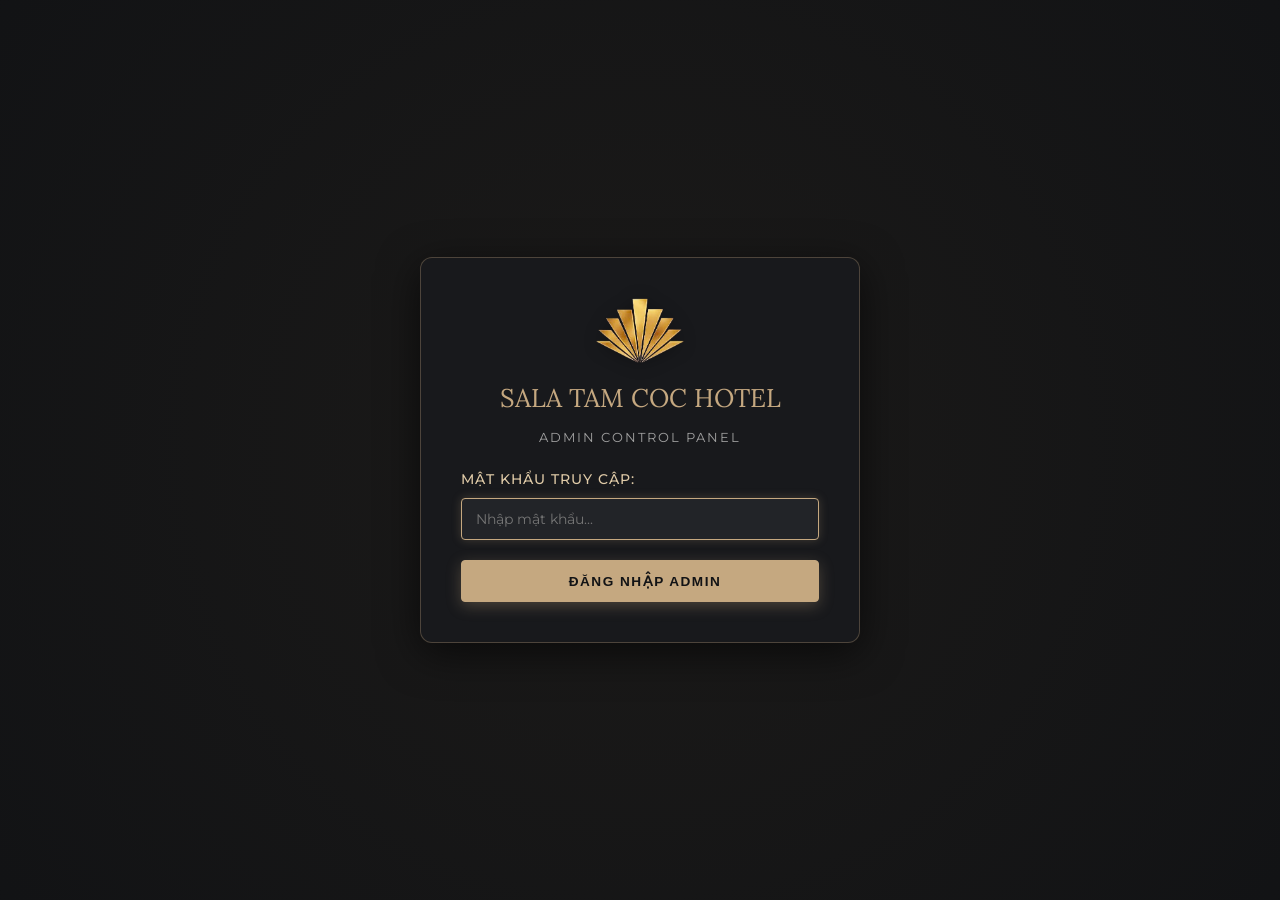
==== admin.html @ 6b7635bf "Install Vercel Web Analytics # Vercel Web Analytics Implementation Report  ## Summary Successfully i" ====
<!DOCTYPE html>
<html lang="en">
<head>
  <meta charset="UTF-8">
  <meta name="viewport" content="width=device-width, initial-scale=1.0">
  <title>Admin Dashboard – Sala Tam Coc Hotel & Spa</title>
  <link rel="preconnect" href="https://fonts.googleapis.com">
  <link rel="preconnect" href="https://fonts.gstatic.com" crossorigin>
  <link href="https://fonts.googleapis.com/css2?family=Outfit:wght@300;400;500;600;700&family=Playfair+Display:ital,wght@0,500;0,600;0,700;1,400&display=swap" rel="stylesheet">
  <!-- Favicon / Site Icons -->
  <link rel="icon" type="image/png" sizes="48x48" href="favicon-48x48.png">
  <link rel="icon" type="image/png" sizes="32x32" href="favicon-32x32.png">
  <link rel="icon" type="image/png" sizes="16x16" href="favicon-16x16.png">
  <link rel="shortcut icon" href="favicon.ico">
  <link rel="apple-touch-icon" sizes="180x180" href="apple-touch-icon.png">
  <link rel="icon" href="favicon.svg" type="image/svg+xml">
  
  <meta http-equiv="Cache-Control" content="no-cache, no-store, must-revalidate">
  <meta http-equiv="Pragma" content="no-cache">
  <meta http-equiv="Expires" content="0">
  
  <!-- Critical Mobile Navigation Protection -->
  <style>
    html, body {
      overflow-x: hidden !important;
      max-width: 100vw !important;
      width: 100% !important;
    }
    @media (max-width: 992px) {
      .nav-menu {
        display: none !important;
        visibility: hidden !important;
        opacity: 0 !important;
        pointer-events: none !important;
        position: fixed !important;
        top: 0 !important;
        right: 0 !important;
      }
      .nav-menu.open {
        display: flex !important;
        visibility: visible !important;
        opacity: 1 !important;
        pointer-events: auto !important;
      }
    }
  </style>

  <link rel="stylesheet" href="assets/css/style.css">
  <style>
    body {
      background-color: #0d0e10;
      color: #e0e0e0;
      font-family: var(--font-sans);
      min-height: 100vh;
    }
    /* LOGIN GATE */
    .login-gate-wrap {
      min-height: 100vh;
      display: flex;
      align-items: center;
      justify-content: center;
      padding: 20px;
      background: radial-gradient(circle at center, rgba(197,168,128,0.08) 0%, rgba(18,19,21,0.98) 100%);
    }
    .login-card {
      background: #18191c;
      border: 1px solid rgba(197, 168, 128, 0.3);
      border-radius: 12px;
      padding: 40px;
      width: 100%;
      max-width: 440px;
      box-shadow: 0 10px 40px rgba(0,0,0,0.6);
      text-align: center;
    }
    .login-logo {
      margin-bottom: 20px;
    }
    .login-title {
      font-family: var(--font-serif);
      font-size: 1.6rem;
      color: var(--primary-gold);
      margin-bottom: 8px;
    }
    .form-group {
      margin-bottom: 20px;
      text-align: left;
    }
    .form-group label {
      display: block;
      font-size: 0.85rem;
      color: var(--primary-gold-light);
      margin-bottom: 8px;
      font-weight: 500;
    }
    .form-control {
      width: 100%;
      padding: 12px 16px;
      background: #222428;
      border: 1px solid rgba(255,255,255,0.12);
      border-radius: 6px;
      color: #ffffff;
      font-size: 0.95rem;
      outline: none;
      transition: all 0.3s ease;
    }
    .form-control:focus {
      border-color: var(--primary-gold);
      box-shadow: 0 0 10px rgba(197,168,128,0.25);
    }
    .login-error {
      color: #ef5350;
      font-size: 0.85rem;
      margin-top: 10px;
      display: none;
    }
    /* ADMIN DASHBOARD UI */
    .admin-dashboard-wrap {
      display: none;
      padding-bottom: 60px;
    }
    .admin-header {
      background: #18191c;
      border-bottom: 1px solid rgba(197,168,128,0.25);
      padding: 16px 0;
      position: sticky;
      top: 0;
      z-index: 1000;
      box-shadow: 0 4px 20px rgba(0,0,0,0.4);
    }
    .admin-header .container {
      display: flex;
      justify-content: space-between;
      align-items: center;
      flex-wrap: wrap;
      gap: 15px;
    }
    .admin-actions {
      display: flex;
      gap: 10px;
      align-items: center;
      flex-wrap: wrap;
    }
    .admin-tabs-nav {
      display: flex;
      flex-wrap: wrap;
      gap: 12px;
      margin: 30px 0 25px 0;
      border-bottom: 1px solid rgba(197, 168, 128, 0.25);
      padding-bottom: 15px;
    }
    .admin-tab-btn {
      padding: 12px 24px;
      background: #18191c;
      border: 1px solid rgba(197, 168, 128, 0.25);
      border-radius: 8px;
      color: #d5d5d5;
      cursor: pointer;
      font-weight: 600;
      font-size: 0.95rem;
      white-space: nowrap;
      transition: all 0.25s ease;
      display: inline-flex;
      align-items: center;
      gap: 8px;
      box-shadow: 0 4px 12px rgba(0,0,0,0.3);
    }
    .admin-tab-btn i {
      color: var(--primary-gold);
    }
    .admin-tab-btn.active, .admin-tab-btn:hover {
      background: linear-gradient(135deg, #c5a880 0%, #a88b60 100%);
      color: #111111;
      border-color: var(--primary-gold);
      box-shadow: 0 6px 20px rgba(197,168,128,0.35);
      transform: translateY(-2px);
    }
    .admin-tab-btn.active i, .admin-tab-btn:hover i {
      color: #111111;
    }
    .admin-tab-content {
      display: none;
    }
    .admin-tab-content.active {
      display: block;
    }
    .admin-card {
      background: #18191c;
      border: 1px solid rgba(197, 168, 128, 0.2);
      border-radius: 8px;
      padding: 24px;
      margin-bottom: 24px;
    }
    .admin-card-title {
      font-family: var(--font-serif);
      font-size: 1.25rem;
      color: var(--primary-gold);
      margin-bottom: 16px;
      padding-bottom: 10px;
      border-bottom: 1px solid rgba(197, 168, 128, 0.15);
      display: flex;
      align-items: center;
      justify-content: space-between;
    }
    .admin-grid-2 {
      display: grid;
      grid-template-columns: repeat(auto-fit, minmax(280px, 1fr));
      gap: 16px;
    }
    textarea.form-control {
      min-height: 80px;
      resize: vertical;
    }
    .shortcut-tip {
      background: rgba(197,168,128,0.1);
      border-left: 3px solid var(--primary-gold);
      padding: 12px 18px;
      border-radius: 4px;
      font-size: 0.88rem;
      margin-bottom: 25px;
    }
  </style>
  
  <!-- Vercel Web Analytics -->
  <script defer src="https://cdn.vercel-insights.com/v1/script.js"></script>
</head>
<body>

  <!-- ================= LOGIN GATE ================= -->
  <div class="login-gate-wrap" id="loginGate">
    <div class="login-card">
      <div class="login-logo">
        <img src="assets/images/logo.png" alt="Sala Tam Coc Hotel & Spa Logo" style="height: 65px; width: auto; margin: 0 auto 14px auto; display: block; filter: drop-shadow(0 2px 8px rgba(0,0,0,0.3));">
        <div class="login-title">SALA TAM COC HOTEL</div>
        <p style="font-size: 0.8rem; color: #a0a0a0; letter-spacing: 2px;">ADMIN CONTROL PANEL</p>
      </div>

      <form id="loginForm">
        <div class="form-group">
          <label for="adminPassword"><i class="fa-solid fa-lock"></i> Mật khẩu truy cập:</label>
          <input type="password" id="adminPassword" class="form-control" placeholder="Nhập mật khẩu..." required autofocus>
          <div class="login-error" id="loginError"><i class="fa-solid fa-triangle-exclamation"></i> Mật khẩu không chính xác! Vui lòng thử lại.</div>
        </div>
        <button type="submit" class="btn btn-gold" style="width: 100%;"><i class="fa-solid fa-right-to-bracket"></i> Đăng Nhập Admin</button>
      </form>
    </div>
  </div>

  <!-- ================= MAIN ADMIN DASHBOARD ================= -->
  <div class="admin-dashboard-wrap" id="adminDashboard">
    
    <!-- HEADER -->
    <header class="admin-header">
      <div class="container">
        <a href="index.html" class="logo-brand" style="margin-right: 0;">
          <img src="assets/images/logo.png" alt="Sala Tam Coc Hotel & Spa Logo" class="logo-emblem-img" style="height: 38px;">
          <div class="logo-text-wrap">
            <span class="logo-title" style="font-size: 1.4rem;">SALA</span>
            <span class="logo-subtitle" style="font-size: 0.6rem;">ADMIN PANEL</span>
          </div>
        </a>

        <div class="admin-actions">
          <button class="btn btn-gold btn-sm" id="saveAllBtn"><i class="fa-solid fa-floppy-disk"></i> Lưu Bộ Nhớ Local</button>
          <button class="btn btn-gold btn-sm" id="adminSyncGithubBtn" style="background: linear-gradient(135deg, #2e7d32, #1b5e20); color: #fff; border: 1px solid #4caf50; font-weight: 700; box-shadow: 0 4px 14px rgba(46,125,50,0.4);"><i class="fa-solid fa-cloud-arrow-up"></i> Lưu & Đẩy Trực Tiếp Lên GitHub</button>
          <button class="btn btn-outline-gold btn-sm" id="exportJsonBtn"><i class="fa-solid fa-download"></i> Xuất File JSON</button>
          <button class="btn btn-outline-white btn-sm" id="importJsonBtn"><i class="fa-solid fa-file-import"></i> Nhập File JSON</button>
          <input type="file" id="importFileInput" accept=".json" style="display: none;">
          <button class="btn btn-outline-white btn-sm" id="resetDefaultsBtn" style="color: #ff8a80; border-color: #ff8a80;"><i class="fa-solid fa-rotate-left"></i> Reset Mặc Định</button>
          <a href="index.html" class="btn btn-outline-white btn-sm"><i class="fa-solid fa-globe"></i> Xem Trang Web</a>
          <button class="btn btn-outline-white btn-sm" id="logoutBtn" style="color: #ccc;"><i class="fa-solid fa-arrow-right-from-bracket"></i> Đăng Xuất</button>
        </div>
      </div>
    </header>

    <div class="container">
      
      <div class="shortcut-tip" style="margin-top: 25px;">
        <i class="fa-solid fa-circle-info" style="color: var(--primary-gold);"></i> <strong>Mẹo Quản Trị:</strong> Mọi thay đổi bạn bấm <strong>"Lưu Thay Đổi"</strong> sẽ cập nhật ngay lập tức lên website. Bạn cũng có thể xuất file <code>sala-data.json</code> để sao lưu hoặc khôi phục lại bất kỳ lúc nào.
      </div>
      <!-- TABS NAVIGATION -->
      <div class="admin-tabs-nav">
        <button class="admin-tab-btn active" data-tab="tab-rooms"><i class="fa-solid fa-bed"></i> Quản Lý Phòng & Giá</button>
        <button class="admin-tab-btn" data-tab="tab-tours"><i class="fa-solid fa-route"></i> Tour & Bảng Giá Xe</button>
        <button class="admin-tab-btn" data-tab="tab-info"><i class="fa-solid fa-hotel"></i> Thông Tin Khách Sạn & Hotline</button>
        <button class="admin-tab-btn" data-tab="tab-backup"><i class="fa-solid fa-database"></i> Sao Lưu & Phục Hồi</button>
      </div>

      <!-- ================= TAB 1: ROOMS & PRICING ================= -->
      <div class="admin-tab-content active" id="tab-rooms">
        <div style="display: flex; justify-content: space-between; align-items: center; flex-wrap: wrap; gap: 15px; margin-bottom: 25px;">
          <div>
            <h3 style="margin-bottom: 6px; font-family: var(--font-serif); color: var(--primary-gold);"><i class="fa-solid fa-sliders"></i> Quản Lý Hạng Phòng & Bảng Giá Phân Theo Ngôn Ngữ</h3>
            <p style="font-size: 0.88rem; color: #a0a0a0; margin: 0;">Chọn Hạng Phòng và Ngôn Ngữ cần chỉnh sửa. Dữ liệu sẽ tự động đồng bộ lên trang chủ và bảng thông tin chi tiết.</p>
          </div>
        </div>

        <!-- CONTROL PANEL FOR ROOM & LANGUAGE SELECTION -->
        <div class="admin-card" style="background: linear-gradient(135deg, #1c1e22 0%, #151619 100%); border: 1px solid rgba(197, 168, 128, 0.4); margin-bottom: 20px;">
          <div class="admin-grid-2" style="align-items: center; gap: 20px;">
            <!-- SELECT ROOM -->
            <div class="form-group" style="margin-bottom: 0;">
              <label style="font-size: 0.95rem; font-weight: 600; color: var(--primary-gold);"><i class="fa-solid fa-bed"></i> 1. Chọn Hạng Phòng Cần Sửa:</label>
              <select id="adminRoomKeySelect" class="form-control" style="font-size: 1rem; font-weight: 600; color: var(--primary-gold); background: #24262c; border: 1px solid rgba(197, 168, 128, 0.5); padding: 12px 16px; cursor: pointer;">
                <option value="superior-double">1. Superior Double City View – 28m²</option>
                <option value="superior-triple">2. Superior Triple City View – 30m²</option>
                <option value="deluxe-double">3. Deluxe Double Balcony – 28m²</option>
                <option value="deluxe-twin">4. Deluxe Twin Balcony – 35m²</option>
                <option value="luxury-double">5. Luxury Double with Balcony & Bath tub – 28m²</option>
                <option value="luxury-twin">6. Luxury Twin with Balcony & Bath tub – 35m²</option>
                <option value="deluxe-family">7. Deluxe Family Balcony – 35m²</option>
                <option value="family-connecting">8. Family Connecting room 1 – 55m²</option>
                <option value="family-connecting-2">9. Family Connecting room 2 – 60m²</option>
              </select>
            </div>

            <!-- SELECT LANGUAGE -->
            <div class="form-group" style="margin-bottom: 0;">
              <label style="font-size: 0.95rem; font-weight: 600; color: var(--primary-gold);"><i class="fa-solid fa-language"></i> 2. Chọn Phiên Bản Ngôn Ngữ (3 Ngôn Ngữ):</label>
              <div class="admin-lang-tabs" style="display: flex; gap: 8px;">
                <button type="button" class="admin-lang-btn active" data-lang="vi" style="flex: 1; padding: 11px 10px; background: var(--primary-gold); color: #111; border: 1px solid var(--primary-gold); border-radius: 6px; font-weight: 700; cursor: pointer; transition: all 0.3s ease;">🇻🇳 Tiếng Việt</button>
                <button type="button" class="admin-lang-btn" data-lang="en" style="flex: 1; padding: 11px 10px; background: #24262c; color: #e0e0e0; border: 1px solid rgba(255,255,255,0.15); border-radius: 6px; font-weight: 600; cursor: pointer; transition: all 0.3s ease;">🇬🇧 English</button>
                <button type="button" class="admin-lang-btn" data-lang="fr" style="flex: 1; padding: 11px 10px; background: #24262c; color: #e0e0e0; border: 1px solid rgba(255,255,255,0.15); border-radius: 6px; font-weight: 600; cursor: pointer; transition: all 0.3s ease;">🇫🇷 Français</button>
              </div>
            </div>
          </div>
        </div>

        <!-- DYNAMIC EDITING FORM CARD MATCHING IMAGE 3 -->
        <div class="admin-card" id="adminRoomEditCard" style="background: #18191c; border: 1px solid rgba(197, 168, 128, 0.3); border-radius: 10px;">
          <div class="admin-card-title" style="display: flex; justify-content: space-between; align-items: center;">
            <div>
              <span id="adminActiveRoomTitle" style="font-size: 1.3rem; font-weight: 700; color: var(--primary-gold);">Superior Double City View – 28m²</span>
              <span id="adminActiveLangBadge" class="badge-gold" style="margin-left: 10px; font-size: 0.8rem; background: rgba(197,168,128,0.2); padding: 4px 10px; border-radius: 4px; color: #fff;">[ Đang chỉnh sửa: Tiếng Việt ]</span>
            </div>
            <span class="badge-gold" id="adminActiveRoomKey" style="font-family: monospace;">Key: superior-double</span>
          </div>

          <!-- GROUP 1: ROOM TITLE & INTRO DESCRIPTION -->
          <div style="margin-bottom: 25px;">
            <div class="form-group">
              <label style="font-weight: 600; color: #fff;"><i class="fa-solid fa-heading"></i> Tên Hạng Phòng (<span class="current-lang-text">Tiếng Việt</span>):</label>
              <input type="text" id="admin_field_room_name" class="form-control" placeholder="Nhập tên phòng...">
            </div>

            <div class="form-group">
              <label style="font-weight: 600; color: #fff;"><i class="fa-solid fa-align-left"></i> Thông Tin Giới Thiệu / Mô Tả (<span class="current-lang-text">Tiếng Việt</span>):</label>
              <textarea id="admin_field_room_desc" class="form-control" style="min-height: 90px;" placeholder="Nhập thông tin giới thiệu ngắn..."></textarea>
            </div>
          </div>

          <!-- GROUP 2: METADATA SPECIFICATION GRID (MATCHING IMAGE 3 TABLE) -->
          <div style="background: rgba(255,255,255,0.03); border: 1px solid rgba(197,168,128,0.2); border-radius: 8px; padding: 20px; margin-bottom: 25px;">
            <h4 style="color: var(--primary-gold); font-size: 1.05rem; margin-bottom: 15px; border-bottom: 1px dashed rgba(197,168,128,0.25); padding-bottom: 8px;">
              <i class="fa-solid fa-table-list"></i> Bảng Thông Số Kỹ Thuật & Giá (Đồng bộ với Bảng ở Trang Chi Tiết)
            </h4>

            <div class="admin-grid-2">
              <div class="form-group">
                <label style="color: var(--primary-gold-light);"><i class="fa-solid fa-maximize"></i> ROOM SIZE (Diện Tích):</label>
                <input type="text" id="admin_field_room_size" class="form-control" placeholder="vd: 28 m²">
              </div>

              <div class="form-group">
                <label style="color: var(--primary-gold-light);"><i class="fa-solid fa-user-group"></i> MAX GUESTS (Số Lượng Khách - <span class="current-lang-text">Tiếng Việt</span>):</label>
                <input type="text" id="admin_field_room_guests" class="form-control" placeholder="vd: 02 Khách">
              </div>

              <div class="form-group">
                <label style="color: var(--primary-gold-light);"><i class="fa-solid fa-bed"></i> BED TYPE (Loại Giường - <span class="current-lang-text">Tiếng Việt</span>):</label>
                <input type="text" id="admin_field_room_beds" class="form-control" placeholder="vd: 01 Giường King">
              </div>

              <div class="form-group">
                <label style="color: var(--primary-gold-light);"><i class="fa-solid fa-tag"></i> REFERENCE PRICE (Giá Đêm Tham Khảo - VND):</label>
                <input type="text" id="admin_field_room_price" class="form-control" placeholder="vd: 1,300,000">
              </div>

              <div class="form-group" style="grid-column: span 2;">
                <label style="color: var(--primary-gold-light);"><i class="fa-solid fa-mountain-sun"></i> HƯỚNG NHÌN / VIEW (<span class="current-lang-text">Tiếng Việt</span>):</label>
                <input type="text" id="admin_field_room_view" class="form-control" placeholder="vd: Cửa sổ hướng phố">
              </div>
            </div>
          </div>

          <!-- GROUP 3: IMAGES & MEDIA GALLERY -->
          <div style="background: rgba(0,0,0,0.25); border: 1px solid rgba(197, 168, 128, 0.25); border-radius: 10px; padding: 22px; margin-bottom: 25px;">
            <div style="display: flex; justify-content: space-between; align-items: center; flex-wrap: wrap; gap: 12px; margin-bottom: 15px; border-bottom: 1px solid rgba(255,255,255,0.08); padding-bottom: 12px;">
              <div>
                <h4 style="color: var(--primary-gold); font-size: 1.1rem; margin: 0;"><i class="fa-solid fa-images"></i> Hình Ảnh & Thư Viện Phòng</h4>
                <p style="font-size: 0.82rem; color: #a0a0a0; margin: 4px 0 0 0;">
                  <i class="fa-solid fa-circle-info" style="color: var(--primary-gold);"></i> 
                  <strong>Ảnh đầu tiên (Vị trí #1)</strong> sẽ tự động được chọn làm <strong>Ảnh Đại Diện (Cover Image)</strong> của phòng trên toàn bộ website.
                </p>
              </div>
              <div style="display: flex; gap: 10px; flex-wrap: wrap;">
                <button type="button" class="btn btn-gold btn-sm" id="admin_btn_upload_photos" style="font-weight: 700;">
                  <i class="fa-solid fa-cloud-arrow-up"></i> + Thêm Ảnh Từ Máy Tính
                </button>
                <button type="button" class="btn btn-outline-gold btn-sm" id="admin_btn_add_url_photo">
                  <i class="fa-solid fa-link"></i> + Thêm Đường Dẫn URL
                </button>
                <input type="file" id="admin_upload_photos_input" multiple accept="image/*" style="display: none;">
              </div>
            </div>

            <!-- VISUAL PHOTO GRID -->
            <div id="admin_photos_gallery_grid" style="display: grid; grid-template-columns: repeat(auto-fill, minmax(140px, 1fr)); gap: 14px; margin-bottom: 15px;">
              <!-- Photo items dynamically rendered here -->
            </div>

            <!-- HIDDEN INPUTS FOR BACKWARDS COMPATIBILITY -->
            <div style="display: none;">
              <input type="text" id="admin_field_room_cover">
              <textarea id="admin_field_room_photos"></textarea>
            </div>
          </div>

          <!-- ACTION BUTTONS -->
          <div style="display: flex; justify-content: flex-end; gap: 12px; flex-wrap: wrap;">
            <button type="button" class="btn btn-gold" id="adminSaveSingleRoomBtn"><i class="fa-solid fa-floppy-disk"></i> Lưu Thay Đổi Hạng Phòng Này</button>
            <button type="button" class="btn" id="adminSaveRoomAndPushGithubBtn" style="background: linear-gradient(135deg, #2e7d32, #1b5e20); color: #fff; border: 1px solid #4caf50; font-weight: 700; box-shadow: 0 4px 14px rgba(46,125,50,0.4);"><i class="fa-solid fa-cloud-arrow-up"></i> Lưu & Đẩy Lên GitHub (Đồng Bộ Tất Cả Thiết Bị)</button>
          </div>
        </div>

      </div>

      <!-- ================= TAB 2: TOURS & TRANSFERS ================= -->
      <div class="admin-tab-content" id="tab-tours">
        <h3 style="margin-bottom: 20px; font-family: var(--font-serif); color: var(--primary-gold);"><i class="fa-solid fa-map-location-dot"></i> Quản Lý Tour Du Lịch 1 Ngày & Bảng Giá Xe</h3>

        <!-- Tour 1 -->
        <div class="admin-card">
          <div class="admin-card-title">Tour 1: Hoa Lư - Bái Đính - Tràng An - Hang Múa</div>
          <div class="admin-grid-2">
            <div class="form-group">
              <label>Tên Tour:</label>
              <input type="text" id="tour1_title" class="form-control">
            </div>
            <div class="form-group">
              <label>Giá Tour ($ / Khách):</label>
              <input type="text" id="tour1_price" class="form-control">
            </div>
          </div>
          <div class="form-group">
            <label>Mô Tả Chi Tiết Tour 1:</label>
            <textarea id="tour1_desc" class="form-control"></textarea>
          </div>
        </div>

        <!-- Tour 2 -->
        <div class="admin-card">
          <div class="admin-card-title">Tour 2: Hoa Lư - Tràng An - Hang Múa - Chùa Bích Động</div>
          <div class="admin-grid-2">
            <div class="form-group">
              <label>Tên Tour:</label>
              <input type="text" id="tour2_title" class="form-control">
            </div>
            <div class="form-group">
              <label>Giá Tour ($ / Khách):</label>
              <input type="text" id="tour2_price" class="form-control">
            </div>
          </div>
          <div class="form-group">
            <label>Mô Tả Chi Tiết Tour 2:</label>
            <textarea id="tour2_desc" class="form-control"></textarea>
          </div>
        </div>

        <!-- Tour 3 -->
        <div class="admin-card">
          <div class="admin-card-title">Tour 3: Bái Đính - Tràng An - Hang Múa</div>
          <div class="admin-grid-2">
            <div class="form-group">
              <label>Tên Tour:</label>
              <input type="text" id="tour3_title" class="form-control">
            </div>
            <div class="form-group">
              <label>Giá Tour ($ / Khách):</label>
              <input type="text" id="tour3_price" class="form-control">
            </div>
          </div>
          <div class="form-group">
            <label>Mô Tả Chi Tiết Tour 3:</label>
            <textarea id="tour3_desc" class="form-control"></textarea>
          </div>
        </div>

        <!-- Tour 4 -->
        <div class="admin-card">
          <div class="admin-card-title">Tour 4: Vườn Quốc Gia Cúc Phương 1 Ngày</div>
          <div class="admin-grid-2">
            <div class="form-group">
              <label>Tên Tour:</label>
              <input type="text" id="tour4_title" class="form-control">
            </div>
            <div class="form-group">
              <label>Giá Tour ($ / Khách):</label>
              <input type="text" id="tour4_price" class="form-control">
            </div>
          </div>
          <div class="form-group">
            <label>Mô Tả Chi Tiết Tour 4:</label>
            <textarea id="tour4_desc" class="form-control"></textarea>
          </div>
        </div>

        <!-- Tour 5 -->
        <div class="admin-card">
          <div class="admin-card-title">Tour 5: Vườn Quốc Gia Cúc Phương & Đầm Vân Long</div>
          <div class="admin-grid-2">
            <div class="form-group">
              <label>Tên Tour:</label>
              <input type="text" id="tour5_title" class="form-control">
            </div>
            <div class="form-group">
              <label>Giá Tour ($ / Khách):</label>
              <input type="text" id="tour5_price" class="form-control">
            </div>
          </div>
          <div class="form-group">
            <label>Mô Tả Chi Tiết Tour 5:</label>
            <textarea id="tour5_desc" class="form-control"></textarea>
          </div>
        </div>

        <!-- Tour 6 -->
        <div class="admin-card">
          <div class="admin-card-title">Tour 6: Khám Phá Miền Quê Ninh Bình (Xe Máy / Jeep / Xe Đạp)</div>
          <div class="admin-grid-2">
            <div class="form-group">
              <label>Tên Tour:</label>
              <input type="text" id="tour6_title" class="form-control">
            </div>
            <div class="form-group">
              <label>Giá Tour ($ / Khách):</label>
              <input type="text" id="tour6_price" class="form-control">
            </div>
          </div>
          <div class="form-group">
            <label>Mô Tả Chi Tiết Tour 6:</label>
            <textarea id="tour6_desc" class="form-control"></textarea>
          </div>
        </div>

        <!-- Tour 7 -->
        <div class="admin-card">
          <div class="admin-card-title">Tour 7: Chùa Bích Động - Đền Thái Vi - Vườn Chim Thung Nham</div>
          <div class="admin-grid-2">
            <div class="form-group">
              <label>Tên Tour:</label>
              <input type="text" id="tour7_title" class="form-control">
            </div>
            <div class="form-group">
              <label>Giá Tour ($ / Khách):</label>
              <input type="text" id="tour7_price" class="form-control">
            </div>
          </div>
          <div class="form-group">
            <label>Mô Tả Chi Tiết Tour 7:</label>
            <textarea id="tour7_desc" class="form-control"></textarea>
          </div>
        </div>

        <!-- Limousine Transfer -->
        <div class="admin-card">
          <div class="admin-card-title">Xe Đưa Đón Hà Nội ⇆ Ninh Bình VIP Limousine</div>
          <div class="admin-grid-2">
            <div class="form-group">
              <label>Giá Vé 1 Chiều (One-way):</label>
              <input type="text" id="limo_oneway" class="form-control">
            </div>
            <div class="form-group">
              <label>Giá Vé Khứ Hồi (Round-trip):</label>
              <input type="text" id="limo_roundtrip" class="form-control">
            </div>
          </div>
          <div class="form-group">
            <label>Lịch Chạy & Đón Trả Khách:</label>
            <input type="text" id="limo_schedule" class="form-control">
          </div>
        </div>
      </div>

      <!-- ================= TAB 3: HOTEL INFO ================= -->
      <div class="admin-tab-content" id="tab-info">
        <h3 style="margin-bottom: 20px; font-family: var(--font-serif); color: var(--primary-gold);"><i class="fa-solid fa-phone-volume"></i> Hotline Liên Hệ & Giới Thiệu Khách Sạn</h3>

        <div class="admin-card">
          <div class="admin-card-title">Thông Tin Hotline & Email</div>
          <div class="admin-grid-2">
            <div class="form-group">
              <label>Hotline 1 (Tiếng Việt & English):</label>
              <input type="text" id="info_hotline1" class="form-control">
            </div>
            <div class="form-group">
              <label>Hotline 2 (Hỗ Trợ Đặt Phòng):</label>
              <input type="text" id="info_hotline2" class="form-control">
            </div>
            <div class="form-group">
              <label>Hotline 3 (Français):</label>
              <input type="text" id="info_hotline3" class="form-control">
            </div>
            <div class="form-group">
              <label>Số WhatsApp / Zalo Chat:</label>
              <input type="text" id="info_whatsapp" class="form-control">
            </div>
            <div class="form-group">
              <label>Email Liên Hệ:</label>
              <input type="email" id="info_email" class="form-control">
            </div>
            <div class="form-group">
              <label>Địa Chỉ Khách Sạn:</label>
              <input type="text" id="info_address" class="form-control">
            </div>
          </div>
        </div>

        <div class="admin-card">
          <div class="admin-card-title">Hero Banner Headings</div>
          <div class="form-group">
            <label>Dòng Chữ Nhỏ Hero (Hero Subtitle):</label>
            <input type="text" id="info_hero_sub" class="form-control">
          </div>
          <div class="form-group">
            <label>Dòng Mô Tả Hero (Hero Description):</label>
            <textarea id="info_hero_desc" class="form-control"></textarea>
          </div>
        </div>
      </div>

      <!-- ================= TAB 4: BACKUP & DATA ================= -->
      <div class="admin-tab-content" id="tab-backup">
        <h3 style="margin-bottom: 20px; font-family: var(--font-serif); color: var(--primary-gold);"><i class="fa-solid fa-floppy-disk"></i> Sao Lưu, Phục Hồi & Đồng Bộ GitHub</h3>

        <!-- GITHUB SYNC CARD -->
        <div class="admin-card" style="background: linear-gradient(135deg, rgba(46,125,50,0.15) 0%, rgba(24,25,28,0.95) 100%); border: 1px solid #4caf50; margin-bottom: 25px;">
          <div class="admin-card-title" style="color: #81c784;">
            <i class="fa-solid fa-cloud-arrow-up"></i> Cấu Hình Đồng Bộ Tự Động Lên GitHub (Tất Cả Khách Hàng & Thiết Bị)
          </div>
          <p style="font-size: 0.9rem; color: #e0e0e0; margin-bottom: 15px;">
            Để mọi chỉnh sửa (giá phòng, thông tin, ảnh) tự động đồng bộ sang máy tính và điện thoại của <strong>100% khách hàng</strong>, hãy nhập GitHub Personal Access Token (PAT) bên dưới:
          </p>

          <div class="form-group">
            <label style="color: #a5d6a7;"><i class="fa-solid fa-key"></i> GitHub Personal Access Token (PAT):</label>
            <input type="password" id="admin_gh_token_input" class="form-control" placeholder="ghp_xxxxxxxxxxxxxxxxxxxxxxxxxxxxxxxxxxxx" style="border-color: rgba(76,175,80,0.4);">
          </div>

          <div style="display: flex; gap: 12px; flex-wrap: wrap; margin-top: 15px;">
            <button type="button" class="btn btn-gold" id="saveGhTokenBtn" style="background: #2e7d32; border-color: #4caf50; color: #fff;"><i class="fa-solid fa-floppy-disk"></i> Lưu Token GitHub</button>
            <button type="button" class="btn btn-outline-white" id="testGhTokenBtn"><i class="fa-solid fa-plug-circle-check"></i> Kiểm Tra Kết Nối GitHub</button>
          </div>
        </div>

        <div class="admin-card">
          <div class="admin-card-title">1. Xuất Dữ Liệu Thành File JSON</div>
          <p style="margin-bottom: 15px; font-size: 0.9rem;">Sau khi chỉnh sửa giá phòng hoặc nội dung, bạn có thể tải về file <code>sala-data.json</code> để sao lưu an toàn.</p>
          <button class="btn btn-gold" onclick="document.getElementById('exportJsonBtn').click()"><i class="fa-solid fa-download"></i> Tải File Cấu Hình .JSON</button>
        </div>

        <div class="admin-card">
          <div class="admin-card-title">2. Nhập Dữ Liệu Từ File JSON</div>
          <p style="margin-bottom: 15px; font-size: 0.9rem;">Nếu chuyển sang máy tính mới hoặc muốn khôi phục bản lưu trước đó, hãy tải file <code>sala-data.json</code> lên.</p>
          <button class="btn btn-outline-gold" onclick="document.getElementById('importJsonBtn').click()"><i class="fa-solid fa-file-import"></i> Chọn File .JSON Để Tải Lên</button>
        </div>
      </div>

    </div>
  </div>

  <script>
    (function() {
      var ts = Date.now();
      document.write('<script src="assets/js/admin-data.js?v=' + ts + '"><\/script>');
      document.write('<script src="assets/js/admin.js?v=' + ts + '"><\/script>');
    })();
  </script>
</body>
</html>
---- assets/css/style.css ----
/* ==========================================================================
   SALA TAM CỐC HOTEL & SPA - LUXURY BOUTIQUE STYLESHEET
   Version: 20260831-v4 | Mobile nav-menu fix: display:none by default
   Brand Colors: Gold/Bronze (#C5A880, #B89358), Dark Wood/Charcoal (#1B1B1B, #121212), Pearl White (#FCFBF7)
   ========================================================================== */

@import url('https://fonts.googleapis.com/css2?family=Lora:ital,wght@0,400;0,500;0,600;0,700;1,400;1,600&family=Montserrat:wght@300;400;500;600;700&display=swap');

:root {
  --primary-gold: #c5a880;
  --primary-gold-dark: #a9895c;
  --primary-gold-light: #dfcaa7;
  --primary-gold-subtle: rgba(197, 168, 128, 0.12);
  
  --dark-bg: #121315;
  --dark-surface: #1b1c1e;
  --dark-card: #222428;
  --dark-border: rgba(197, 168, 128, 0.25);
  
  --light-bg: #faf8f5;
  --light-surface: #ffffff;
  --light-card: #f5f2eb;
  
  --text-dark: #1f2124;
  --text-muted: #6c757d;
  --text-light: #ffffff;
  --text-light-muted: #c2c5c9;
  
  --font-serif: 'Lora', 'Times New Roman', serif;
  --font-sans: 'Montserrat', -apple-system, BlinkMacSystemFont, 'Segoe UI', Roboto, sans-serif;

  --shadow-sm: 0 2px 8px rgba(0, 0, 0, 0.06);
  --shadow-md: 0 8px 24px rgba(0, 0, 0, 0.1);
  --shadow-lg: 0 16px 40px rgba(0, 0, 0, 0.15);
  --shadow-gold: 0 8px 25px rgba(197, 168, 128, 0.25);
  
  --transition: all 0.35s cubic-bezier(0.25, 0.8, 0.25, 1);
  --radius-sm: 4px;
  --radius-md: 8px;
  --radius-lg: 16px;
}

*, ::before, ::after {
  font-variant-numeric: lining-nums proportional-nums;
  font-feature-settings: "lnum" 1, "pnum" 1;
}

* {
  margin: 0;
  padding: 0;
  box-sizing: border-box;
}

html, body {
  overflow-x: hidden !important;
  max-width: 100vw !important;
  width: 100% !important;
}

html {
  scroll-behavior: smooth;
  font-size: 16px;
}

body {
  font-family: var(--font-sans);
  color: var(--text-dark);
  background-color: var(--light-bg);
  line-height: 1.65;
  -webkit-font-smoothing: antialiased;
}

h1, h2, h3, h4, h5, h6, .font-serif {
  font-family: var(--font-serif);
  font-weight: 600;
  line-height: 1.25;
  color: var(--text-dark);
  letter-spacing: 0.5px;
}

h1 { font-size: clamp(2.2rem, 5vw, 3.8rem); }
h2 { font-size: clamp(1.8rem, 3.5vw, 2.8rem); }
h3 { font-size: clamp(1.4rem, 2.5vw, 2rem); }
h4 { font-size: 1.35rem; }

p {
  margin-bottom: 1rem;
  font-size: 0.95rem;
  color: #495057;
}

a {
  text-decoration: none;
  color: inherit;
  transition: var(--transition);
}

ul {
  list-style: none;
}

img {
  max-width: 100%;
  height: auto;
  display: block;
}

/* ==========================================================================
   LAYOUT UTILITIES
   ========================================================================== */
.container {
  width: 100%;
  max-width: 1240px;
  margin: 0 auto;
  padding: 0 20px;
}

.container-fluid {
  width: 100%;
  padding: 0 30px;
}

.section {
  padding: 90px 0;
  position: relative;
}

.section-sm {
  padding: 50px 0;
}

.section-dark {
  background-color: var(--dark-bg);
  color: var(--text-light);
}

.section-dark h1,
.section-dark h2,
.section-dark h3,
.section-dark h4 {
  color: var(--text-light);
}

.section-dark p {
  color: var(--text-light-muted);
}

.section-title-wrap {
  text-align: center;
  max-width: 1050px;
  margin: 0 auto 50px auto;
}

.section-title-wrap p {
  white-space: nowrap;
}

@media (max-width: 992px) {
  .section-title-wrap p {
    white-space: normal;
  }
}

.section-subtitle {
  font-size: 0.85rem;
  text-transform: uppercase;
  letter-spacing: 3px;
  color: var(--primary-gold-dark);
  font-weight: 600;
  margin-bottom: 10px;
  display: block;
}

.section-dark .section-subtitle {
  color: var(--primary-gold);
}

.section-title {
  position: relative;
  padding-bottom: 18px;
  margin-bottom: 15px;
}

.section-title::after {
  content: '';
  position: absolute;
  bottom: 0;
  left: 50%;
  transform: translateX(-50%);
  width: 60px;
  height: 2px;
  background-color: var(--primary-gold);
}

.section-title.text-left::after {
  left: 0;
  transform: none;
}

.text-gold {
  color: var(--primary-gold) !important;
}

.bg-gold {
  background-color: var(--primary-gold);
}

.bg-pattern {
  background-image: radial-gradient(rgba(197, 168, 128, 0.08) 1px, transparent 0);
  background-size: 24px 24px;
}

/* ==========================================================================
   BUTTONS & BADGES
   ========================================================================== */
.btn {
  display: inline-flex;
  align-items: center;
  justify-content: center;
  gap: 10px;
  padding: 12px 28px;
  font-size: 0.85rem;
  font-weight: 600;
  text-transform: uppercase;
  letter-spacing: 1.5px;
  border-radius: var(--radius-sm);
  border: 1px solid transparent;
  cursor: pointer;
  transition: var(--transition);
  position: relative;
  overflow: hidden;
  white-space: nowrap;
}

.btn-gold {
  background-color: var(--primary-gold);
  color: #121315;
  border-color: var(--primary-gold);
  box-shadow: 0 4px 15px rgba(197, 168, 128, 0.3);
}

.btn-gold:hover {
  background-color: var(--primary-gold-dark);
  border-color: var(--primary-gold-dark);
  color: #ffffff;
  transform: translateY(-2px);
  box-shadow: var(--shadow-gold);
}

.btn-outline-gold {
  background-color: transparent;
  color: var(--primary-gold);
  border-color: var(--primary-gold);
}

.btn-outline-gold:hover {
  background-color: var(--primary-gold);
  color: #121315;
  transform: translateY(-2px);
}

.btn-outline-white {
  background-color: transparent;
  color: #ffffff;
  border-color: rgba(255, 255, 255, 0.6);
}

.btn-outline-white:hover {
  background-color: #ffffff;
  color: var(--dark-bg);
  border-color: #ffffff;
  transform: translateY(-2px);
}

.btn-sm {
  padding: 8px 18px;
  font-size: 0.75rem;
  letter-spacing: 1px;
}

.btn-lg {
  padding: 15px 36px;
  font-size: 0.95rem;
}

.badge-gold {
  display: inline-block;
  padding: 6px 14px;
  background-color: var(--primary-gold);
  color: #121315;
  font-size: 0.75rem;
  font-weight: 700;
  text-transform: uppercase;
  letter-spacing: 1px;
  border-radius: var(--radius-sm);
  white-space: nowrap;
  flex-shrink: 0;
}

/* ==========================================================================
   HEADER & NAVIGATION
   ========================================================================== */
.topbar {
  background-color: #0d0e10;
  color: #a0a5ab;
  font-size: 0.8rem;
  padding: 8px 0;
  border-bottom: 1px solid rgba(255, 255, 255, 0.08);
}

.topbar-content {
  display: flex;
  justify-content: space-between;
  align-items: center;
  gap: 15px;
}

.topbar-info {
  display: flex;
  align-items: center;
  gap: 16px;
  flex-wrap: wrap;
  font-size: 0.78rem;
}

.topbar-info a, .topbar-info span {
  display: flex;
  align-items: center;
  gap: 6px;
  white-space: nowrap;
}

.topbar-info a:hover {
  color: var(--primary-gold);
}

.topbar-info i {
  color: var(--primary-gold);
}

.topbar-actions {
  display: flex;
  align-items: center;
  gap: 12px;
  flex-shrink: 0;
  margin-left: auto;
}

.topbar-book-btn {
  padding: 4px 12px;
  font-size: 0.76rem;
  font-weight: 600;
  letter-spacing: 0.3px;
  border-radius: 4px;
  height: 28px;
  display: inline-flex;
  align-items: center;
  gap: 6px;
  white-space: nowrap;
}

.lang-switch {
  position: relative;
  display: inline-block;
}

.lang-btn {
  display: flex;
  align-items: center;
  gap: 6px;
  background: rgba(255, 255, 255, 0.08);
  border: 1px solid rgba(197, 168, 128, 0.4);
  color: #ffffff;
  padding: 4px 10px;
  border-radius: 4px;
  font-size: 0.78rem;
  font-weight: 600;
  cursor: pointer;
  transition: var(--transition);
}

.lang-btn:hover {
  background: var(--primary-gold);
  color: #121315;
  border-color: var(--primary-gold);
}

.lang-dropdown {
  position: absolute;
  top: 100%;
  right: 0;
  margin-top: 6px;
  background: #1a1c20;
  border: 1px solid var(--primary-gold);
  border-radius: 6px;
  min-width: 145px;
  box-shadow: 0 8px 24px rgba(0, 0, 0, 0.5);
  display: none;
  z-index: 1050;
  overflow: hidden;
}

.lang-switch:hover .lang-dropdown {
  display: block;
}

.lang-dropdown a {
  display: flex;
  align-items: center;
  gap: 8px;
  padding: 8px 14px;
  color: #e0e0e0;
  font-size: 0.8rem;
  font-weight: 500;
  text-decoration: none;
  transition: var(--transition);
  border-bottom: 1px solid rgba(255, 255, 255, 0.05);
}

.lang-dropdown a:last-child {
  border-bottom: none;
}

.lang-dropdown a:hover,
.lang-dropdown a.active {
  background: var(--primary-gold);
  color: #121315;
  font-weight: 700;
}

.lang-flag {
  font-size: 1rem;
}

.header-main {
  position: sticky;
  top: 0;
  left: 0;
  width: 100%;
  background-color: rgba(18, 19, 21, 0.96);
  backdrop-filter: blur(10px);
  z-index: 1000;
  padding: 14px 0;
  transition: var(--transition);
  border-bottom: 1px solid rgba(197, 168, 128, 0.2);
}

.header-main .container {
  max-width: 100%;
  padding-left: 45px;
  padding-right: 45px;
}

.header-main.scrolled {
  padding: 10px 0;
  box-shadow: 0 4px 20px rgba(0, 0, 0, 0.3);
}

.navbar {
  display: flex;
  justify-content: space-between;
  align-items: center;
  width: 100%;
}

.logo-brand {
  display: flex;
  align-items: center;
  gap: 14px;
  text-decoration: none;
  margin-right: 0;
}

.logo-emblem, .logo-img {
  height: 48px;
  width: auto;
  object-fit: contain;
  flex-shrink: 0;
  filter: drop-shadow(0 2px 10px rgba(197, 168, 128, 0.4));
  transition: var(--transition);
}

.logo-brand:hover .logo-emblem,
.logo-brand:hover .logo-img {
  transform: scale(1.06);
}

.logo-emblem-img {
  height: 48px;
  width: auto;
  object-fit: contain;
  filter: drop-shadow(0 2px 8px rgba(212, 175, 55, 0.35));
  transition: transform 0.3s ease;
}

.logo-brand:hover .logo-emblem-img {
  transform: scale(1.05);
}

.logo-text-wrap {
  display: flex;
  flex-direction: column;
  justify-content: center;
}

.logo-title {
  font-family: var(--font-serif);
  font-size: 1.75rem;
  font-weight: 700;
  letter-spacing: 2px;
  line-height: 1;
  background: linear-gradient(135deg, #fff2d6 0%, #c5a880 50%, #9e7d47 100%);
  -webkit-background-clip: text;
  -webkit-text-fill-color: transparent;
  white-space: nowrap;
}

.logo-subtitle {
  font-family: var(--font-sans);
  font-size: 0.72rem;
  font-weight: 600;
  text-transform: uppercase;
  letter-spacing: 2.2px;
  color: #ffffff !important;
  -webkit-text-fill-color: #ffffff !important;
  white-space: nowrap;
  margin-top: 3px;
}

.nav-drawer-top-bar,
.nav-overlay {
  display: none !important;
}

.nav-menu {
  display: none;
  align-items: center;
  gap: clamp(12px, 1.4vw, 22px);
}

.nav-item {
  position: relative;
}

.nav-link {
  font-size: 0.82rem;
  font-weight: 500;
  text-transform: uppercase;
  letter-spacing: 0.5px;
  color: #ffffff;
  padding: 8px 0;
  display: flex;
  align-items: center;
  gap: 4px;
  white-space: nowrap;
}

.nav-link:hover, .nav-link.active {
  color: var(--primary-gold);
}

.nav-link::after {
  content: '';
  position: absolute;
  bottom: 0;
  left: 0;
  width: 0;
  height: 2px;
  background-color: var(--primary-gold);
  transition: var(--transition);
}

.nav-link:hover::after, .nav-link.active::after {
  width: 100%;
}

/* Header Book Now Golden Circle Button */
.nav-link.nav-book-now {
  border: 1.5px solid var(--primary-gold);
  border-radius: 24px;
  padding: 6px 18px !important;
  color: var(--primary-gold) !important;
  font-weight: 600;
  letter-spacing: 0.8px;
  transition: all 0.3s ease;
  box-shadow: 0 0 10px rgba(212, 175, 55, 0.25);
  margin-left: 2px;
}

.nav-link.nav-book-now::after {
  display: none !important;
}

.nav-link.nav-book-now:hover {
  background: var(--primary-gold);
  color: #121315 !important;
  box-shadow: 0 0 18px rgba(212, 175, 55, 0.55);
  transform: translateY(-1px);
}

.nav-dropdown {
  position: absolute;
  top: 100%;
  left: 0;
  background-color: var(--dark-surface);
  min-width: 220px;
  box-shadow: var(--shadow-lg);
  border: 1px solid var(--dark-border);
  border-radius: var(--radius-sm);
  padding: 10px 0;
  opacity: 0;
  visibility: hidden;
  transform: translateY(10px);
  transition: var(--transition);
  z-index: 100;
}

.nav-item:hover .nav-dropdown {
  opacity: 1;
  visibility: visible;
  transform: translateY(0);
}

.nav-dropdown a {
  display: block;
  padding: 9px 20px;
  font-size: 0.8rem;
  color: #e0e0e0;
  border-bottom: 1px solid rgba(255, 255, 255, 0.05);
  white-space: nowrap;
}

.nav-dropdown a:last-child {
  border-bottom: none;
}

.nav-dropdown a:hover {
  background-color: rgba(197, 168, 128, 0.1);
  color: var(--primary-gold);
  padding-left: 24px;
}

.nav-cta {
  display: flex;
  align-items: center;
  gap: 12px;
  margin-left: 0;
  margin-right: 0;
}

/* TripAdvisor Luxury Gold Header Badge */
.nav-tripadvisor-badge {
  display: inline-flex;
  align-items: center;
  padding: 6px 14px;
  background: rgba(255, 255, 255, 0.05);
  border: 1px solid rgba(197, 168, 128, 0.45);
  border-radius: 4px;
  color: #ffffff;
  text-decoration: none;
  transition: all 0.35s cubic-bezier(0.25, 0.8, 0.25, 1);
  height: 38px;
  white-space: nowrap;
  margin-right: 0;
}

.nav-tripadvisor-badge:hover {
  background: linear-gradient(135deg, #c5a880, #a9895c);
  border-color: #dfcaa7;
  color: #121315;
  box-shadow: 0 4px 18px rgba(197, 168, 128, 0.35);
  transform: translateY(-1px);
}

.ta-badge-inner {
  display: flex;
  align-items: center;
  gap: 8px;
}

.ta-icon {
  font-size: 1.3rem;
  color: var(--primary-gold);
  transition: color 0.35s ease;
}

.nav-tripadvisor-badge:hover .ta-icon {
  color: #121315;
}

.ta-text-group {
  display: flex;
  flex-direction: column;
  line-height: 1.05;
  text-align: left;
}

.ta-sub {
  font-size: 0.52rem;
  letter-spacing: 0.8px;
  text-transform: uppercase;
  color: #a0a5ab;
  font-weight: 600;
  transition: color 0.35s ease;
}

.nav-tripadvisor-badge:hover .ta-sub {
  color: #222428;
}

.ta-title {
  font-size: 0.82rem;
  font-weight: 700;
  letter-spacing: 0.3px;
  color: #ffffff;
  font-family: var(--font-serif);
  transition: color 0.35s ease;
}

.nav-tripadvisor-badge:hover .ta-title {
  color: #121315;
}

@media (max-width: 768px) {
  .nav-tripadvisor-badge .ta-text-group {
    display: none;
  }
  .nav-tripadvisor-badge {
    padding: 6px 10px;
  }
}

.mobile-toggle {
  display: none;
  background: none;
  border: none;
  color: #ffffff;
  font-size: 1.5rem;
  cursor: pointer;
}

/* ==========================================================================
   HERO BANNER SLIDER
   ========================================================================== */
.hero-section {
  position: relative;
  height: clamp(520px, 78vh, 720px);
  display: flex;
  align-items: center;
  justify-content: center;
  overflow: hidden;
  background-color: #121315;
}

.hero-slider-wrap {
  position: absolute;
  top: 0;
  left: 0;
  width: 100%;
  height: 100%;
}

.hero-slide {
  position: absolute;
  top: 0;
  left: 0;
  width: 100%;
  height: 100%;
  background-size: cover;
  background-position: center;
  opacity: 0;
  transition: opacity 1.8s ease-in-out, transform 6s cubic-bezier(0.25, 1, 0.5, 1);
  transform: scale(1.04);
}

.hero-slide.active {
  opacity: 1;
  transform: scale(1);
}

.hero-overlay {
  position: absolute;
  top: 0;
  left: 0;
  width: 100%;
  height: 100%;
  background: linear-gradient(180deg, rgba(18, 19, 21, 0.6) 0%, rgba(18, 19, 21, 0.45) 50%, rgba(18, 19, 21, 0.88) 100%);
  z-index: 2;
}

.hero-content {
  position: relative;
  z-index: 3;
  text-align: center;
  max-width: 1150px;
  padding: 40px 20px 100px;
}

.hero-subtitle {
  font-size: clamp(1.2rem, 2.5vw, 1.55rem);
  text-transform: uppercase;
  letter-spacing: 5px;
  color: var(--primary-gold);
  margin-bottom: 14px;
  font-weight: 600;
  text-shadow: 0 2px 8px rgba(0, 0, 0, 0.5);
}

.hero-title {
  font-size: clamp(2.2rem, 4.8vw, 3.8rem);
  color: #ffffff;
  margin-bottom: 22px;
  line-height: 1.18;
  text-shadow: 0 4px 15px rgba(0, 0, 0, 0.4);
  text-align: center;
  margin-left: auto;
  margin-right: auto;
}

@media (min-width: 993px) {
  /* Desktop: show nav-menu as horizontal row */
  .nav-menu {
    display: flex !important;
    position: static !important;
    visibility: visible !important;
    opacity: 1 !important;
    pointer-events: auto !important;
    width: auto !important;
    height: auto !important;
    background: transparent !important;
    flex-direction: row !important;
    padding: 0 !important;
    box-shadow: none !important;
  }
  .hero-title,
  .hero-title-nowrap {
    white-space: nowrap;
  }
}

.hero-title-single-line {
  white-space: normal;
  text-align: center;
  margin-left: auto;
  margin-right: auto;
}

@media (max-width: 1200px) {
  .hero-title-single-line {
    font-size: clamp(1.4rem, 3.2vw, 2.7rem);
  }
}

.section-title-nowrap {
  white-space: normal;
}

.section-title-nowrap {
  white-space: nowrap;
  font-size: clamp(1.3rem, 2.3vw, 2.2rem);
}

@media (max-width: 992px) {
  .section-title-nowrap {
    font-size: clamp(1.3rem, 3.8vw, 2.1rem);
  }
}

@media (max-width: 576px) {
  .section-title-nowrap {
    white-space: normal;
    font-size: clamp(1.2rem, 5vw, 1.7rem);
  }
}

[data-i18n="rooms_desc"] {
  max-width: 1100px !important;
}

.hero-desc {
  font-size: clamp(1.2rem, 2.2vw, 1.5rem);
  color: #f0f0f0;
  max-width: 850px;
  margin: 0 auto 35px auto;
  font-weight: 400;
  text-shadow: 0 2px 10px rgba(0, 0, 0, 0.6);
}

.hero-btn-group {
  display: flex;
  gap: 15px;
  justify-content: center;
  flex-wrap: wrap;
}

/* ==========================================================================
   BOOKING BAR ENGINE (QUICK BOOKING)
   ========================================================================== */
.booking-bar-wrapper {
  position: relative;
  z-index: 10;
  margin-top: -65px;
  padding-bottom: 40px;
}

.booking-bar-title {
  text-align: center;
  color: #D4AF37;
  font-size: 0.8rem;
  font-weight: 700;
  letter-spacing: 2px;
  text-transform: uppercase;
  margin-bottom: 10px;
  display: flex;
  align-items: center;
  justify-content: center;
  gap: 8px;
  opacity: 0.85;
}

.booking-bar {
  background: var(--dark-surface);
  border: 1px solid var(--dark-border);
  box-shadow: 0 15px 35px rgba(0, 0, 0, 0.35);
  border-radius: var(--radius-md);
  padding: 24px 28px;
  display: grid;
  grid-template-columns: repeat(auto-fit, minmax(215px, 1fr)) 190px;
  gap: 18px;
  align-items: flex-end;
  box-sizing: border-box;
  max-width: 100%;
}

.booking-field {
  display: flex;
  flex-direction: column;
  gap: 6px;
  width: 100%;
  max-width: 100%;
  min-width: 0;
  box-sizing: border-box;
}

.booking-field label {
  font-size: 0.72rem;
  text-transform: uppercase;
  letter-spacing: 0.8px;
  color: var(--primary-gold);
  font-weight: 600;
  display: flex;
  align-items: center;
  gap: 6px;
  white-space: nowrap;
}

.booking-field input,
.booking-field select {
  width: 100% !important;
  max-width: 100% !important;
  min-width: 0 !important;
  box-sizing: border-box !important;
  background-color: var(--dark-card);
  border: 1px solid rgba(255, 255, 255, 0.12);
  color: #ffffff;
  padding: 12px 14px;
  border-radius: var(--radius-sm);
  font-family: var(--font-sans);
  font-size: 0.88rem;
  outline: none;
  transition: var(--transition);
}

.booking-field input[type="date"],
input[type="date"] {
  -webkit-appearance: none !important;
  -moz-appearance: none !important;
  appearance: none !important;
  width: 100% !important;
  max-width: 100% !important;
  min-width: 0 !important;
  box-sizing: border-box !important;
  display: block;
}

.booking-field input[type="date"]::-webkit-date-and-time-value,
input[type="date"]::-webkit-date-and-time-value {
  text-align: left;
  display: block;
  width: 100%;
}

.booking-field input:focus,
.booking-field select:focus {
  border-color: var(--primary-gold);
  box-shadow: 0 0 0 2px var(--primary-gold-subtle);
}

.booking-field select option {
  background-color: var(--dark-card);
  color: #ffffff;
}

/* ==========================================================================
   ABOUT / STORY SECTION
   ========================================================================== */
.about-grid {
  display: grid;
  grid-template-columns: 1.1fr 1fr;
  gap: 60px;
  align-items: center;
}

.policies-grid {
  display: grid;
  grid-template-columns: 1fr 1fr;
  gap: 50px;
  align-items: start;
}

.policy-hotline-li {
  display: flex !important;
  align-items: flex-start !important;
  gap: 8px !important;
}

.policy-hotline-content {
  display: flex;
  flex-direction: column;
  gap: 4px;
}

.policy-hotline-numbers {
  display: flex;
  flex-wrap: wrap;
  align-items: center;
  gap: 4px 8px;
}

.policy-hotline-numbers a {
  color: var(--primary-gold-dark);
  font-weight: 700;
  font-size: clamp(0.8rem, 1vw, 0.88rem);
  white-space: nowrap;
  text-decoration: none;
  transition: color 0.2s ease;
}

.section-dark .policy-hotline-numbers a {
  color: var(--primary-gold);
}

.policy-hotline-numbers a:hover {
  color: #ffffff;
}

.policy-hotline-numbers .dot {
  opacity: 0.5;
  color: var(--primary-gold);
  font-size: 0.85rem;
  flex: none !important;
}

.about-images {
  position: relative;
  padding-right: 0;
  padding-bottom: 0;
}

.about-img-main {
  width: 100%;
  height: 480px;
  object-fit: cover;
  border-radius: var(--radius-md);
  box-shadow: var(--shadow-lg);
}

.about-img-sub {
  display: none !important;
}

.about-experience-badge {
  position: absolute;
  top: 30px;
  left: -20px;
  background-color: var(--primary-gold);
  color: #121315;
  padding: 20px;
  border-radius: var(--radius-md);
  box-shadow: var(--shadow-gold);
  text-align: center;
  display: flex;
  flex-direction: column;
  align-items: center;
}

.about-experience-badge .num {
  font-family: var(--font-serif);
  font-size: 2.2rem;
  font-weight: 700;
  line-height: 1;
}

.about-experience-badge .text {
  font-size: 0.7rem;
  text-transform: uppercase;
  font-weight: 700;
  letter-spacing: 1px;
}

.feature-list {
  display: grid;
  grid-template-columns: 1fr 1fr;
  gap: 18px;
  margin: 30px 0;
}

.feature-item {
  display: flex;
  align-items: center;
  gap: 12px;
  font-size: 0.9rem;
  font-weight: 500;
}

.feature-item i {
  color: var(--primary-gold-dark);
  font-size: 1.1rem;
}

/* ==========================================================================
   ACCOMMODATION / ROOMS SECTION
   ========================================================================== */
.rooms-filter {
  display: flex;
  justify-content: center;
  gap: 12px;
  margin-bottom: 40px;
  flex-wrap: wrap;
}

.rooms-filter button {
  background: transparent;
  border: 1px solid var(--primary-gold);
  color: var(--text-dark);
  padding: 8px 22px;
  font-size: 0.8rem;
  text-transform: uppercase;
  letter-spacing: 1px;
  border-radius: 30px;
  cursor: pointer;
  transition: var(--transition);
}

.rooms-filter button.active,
.rooms-filter button:hover {
  background-color: var(--primary-gold);
  color: #121315;
}

.rooms-grid {
  display: grid;
  grid-template-columns: repeat(auto-fill, minmax(350px, 1fr));
  gap: 32px;
}

.room-card {
  background-color: var(--light-surface);
  border-radius: var(--radius-md);
  overflow: hidden;
  box-shadow: var(--shadow-sm);
  transition: var(--transition);
  border: 1px solid rgba(0, 0, 0, 0.05);
  display: flex;
  flex-direction: column;
}

.room-card:hover {
  transform: translateY(-8px);
  box-shadow: var(--shadow-lg);
}

.room-thumb-wrap {
  position: relative;
  height: 260px;
  overflow: hidden;
}

.room-thumb {
  width: 100%;
  height: 100%;
  object-fit: cover;
  transition: transform 0.8s ease;
}

.room-card:hover .room-thumb {
  transform: scale(1.08);
}

.room-price-tag {
  position: absolute;
  bottom: 15px;
  right: 15px;
  background-color: rgba(18, 19, 21, 0.85);
  color: #ffffff;
  padding: 6px 14px;
  border-radius: var(--radius-sm);
  font-size: 0.85rem;
  border-left: 3px solid var(--primary-gold);
  backdrop-filter: blur(4px);
}

.room-price-tag span {
  font-size: 1.1rem;
  font-weight: 700;
  color: var(--primary-gold);
}

.room-body {
  padding: 24px;
  display: flex;
  flex-direction: column;
  flex-grow: 1;
}

.room-title {
  font-size: clamp(1.05rem, 1.2vw, 1.35rem);
  font-weight: 700;
  margin-bottom: 8px;
  white-space: nowrap;
  text-overflow: ellipsis;
  overflow: hidden;
  transition: var(--transition);
}

.room-title a {
  white-space: nowrap;
}

.room-title a:hover {
  color: var(--primary-gold-dark);
}

.room-meta {
  display: flex;
  flex-direction: column;
  gap: 6px;
  margin-bottom: 14px;
  padding-bottom: 12px;
  border-bottom: 1px solid #f0f0f0;
}

.room-meta-row1,
.room-meta-row2 {
  display: flex;
  align-items: center;
  gap: 18px;
  font-size: 0.85rem;
  color: #555555;
  font-weight: 500;
  line-height: 1.35;
}

.room-meta-row1 span,
.room-meta-row2 span,
.room-meta span {
  display: inline-flex;
  align-items: center;
  gap: 6px;
}

.room-meta i {
  color: var(--primary-gold-dark);
  font-size: 0.92rem;
}

.room-desc {
  font-size: 0.88rem;
  color: #5a6268;
  margin-bottom: 20px;
  flex-grow: 1;
}

.room-amenities {
  display: flex;
  gap: 14px;
  margin-bottom: 20px;
  color: var(--primary-gold-dark);
  font-size: 1.05rem;
}

.room-footer {
  display: flex;
  justify-content: space-between;
  align-items: center;
  padding-top: 15px;
  border-top: 1px solid #f0f0f0;
}

/* ==========================================================================
   SPECIAL OFFERS & PACKAGES
   ========================================================================== */
.offers-grid {
  display: grid;
  grid-template-columns: repeat(auto-fill, minmax(360px, 1fr));
  gap: 30px;
}

.offer-card {
  background-color: var(--dark-card);
  border: 1px solid var(--dark-border);
  border-radius: var(--radius-md);
  overflow: hidden;
  transition: var(--transition);
  display: flex;
  flex-direction: column;
}

.offer-card:hover {
  transform: translateY(-6px);
  box-shadow: var(--shadow-gold);
  border-color: var(--primary-gold);
}

.offer-thumb-wrap {
  position: relative;
  height: 230px;
}

.offer-thumb {
  width: 100%;
  height: 100%;
  object-fit: cover;
}

.offer-badge {
  position: absolute;
  top: 15px;
  left: 15px;
  background: var(--primary-gold);
  color: #121315;
  font-weight: 700;
  font-size: 0.75rem;
  padding: 4px 10px;
  border-radius: var(--radius-sm);
  text-transform: uppercase;
}

.offer-content {
  padding: 24px;
  display: flex;
  flex-direction: column;
  flex-grow: 1;
}

.offer-content .btn {
  margin-top: auto;
}

.offer-title {
  font-size: 1.35rem;
  color: #ffffff;
  margin-bottom: 10px;
}

.offer-highlights {
  margin: 15px 0 20px 0;
  padding-left: 0;
  list-style: none;
}

.offer-highlights li {
  font-size: 0.92rem;
  color: #2c2c2c;
  margin-bottom: 8px;
  display: flex;
  align-items: flex-start;
  gap: 8px;
  line-height: 1.5;
}

.offer-highlights li i {
  color: var(--primary-gold-dark);
  font-size: 0.9rem;
  margin-top: 3px;
  flex-shrink: 0;
}

.offer-highlights li strong {
  color: #111111;
  font-weight: 700;
  white-space: nowrap;
  flex-shrink: 0;
}

.offer-highlights li span {
  color: #2b2b2b;
  font-weight: 450;
  flex: 1;
  min-width: 0;
  word-break: break-word;
}

/* Dark background section overrides */
.section-dark .offer-highlights li,
.offer-card .offer-highlights li {
  color: #f0f0f0;
}

.section-dark .offer-highlights li strong,
.offer-card .offer-highlights li strong {
  color: var(--primary-gold);
}

.section-dark .offer-highlights li span,
.offer-card .offer-highlights li span {
  color: #e2e8f0;
}

.section-dark .offer-highlights li i,
.offer-card .offer-highlights li i {
  color: var(--primary-gold);
}

/* ==========================================================================
   DINING & RESTAURANT SECTION
   ========================================================================== */
.dining-banner {
  display: grid;
  grid-template-columns: 1fr 1fr;
  gap: 50px;
  align-items: center;
  background-color: var(--light-surface);
  border-radius: var(--radius-lg);
  overflow: hidden;
  box-shadow: var(--shadow-md);
}

.dining-img-wrap {
  height: 100%;
  min-height: 420px;
}

.dining-img {
  width: 100%;
  height: 100%;
  object-fit: cover;
}

.dining-info {
  padding: 40px;
}

.dining-meta-grid {
  display: grid;
  grid-template-columns: 1fr 1fr;
  gap: 18px;
  margin: 25px 0;
  padding: 20px;
  background-color: var(--light-card);
  border-radius: var(--radius-sm);
}

.dining-meta-item {
  display: flex;
  flex-direction: column;
}

.dining-meta-item .label {
  font-size: 0.75rem;
  text-transform: uppercase;
  color: var(--primary-gold-dark);
  font-weight: 600;
}

.dining-meta-item .value {
  font-size: 0.95rem;
  font-weight: 600;
  color: var(--text-dark);
  white-space: nowrap;
}

/* ==========================================================================
   SPA & WELLNESS SECTION
   ========================================================================== */
.spa-info .section-title,
[data-i18n="spa_title"] {
  white-space: nowrap !important;
}

.spa-grid {
  display: grid;
  grid-template-columns: 1fr 1fr;
  gap: 50px;
  align-items: center;
}

.spa-services-list {
  display: flex;
  flex-direction: column;
  gap: 16px;
  margin: 25px 0;
}

.spa-service-item {
  display: flex;
  justify-content: space-between;
  align-items: center;
  padding: 14px 18px;
  background-color: var(--dark-card);
  border-left: 3px solid var(--primary-gold);
  border-radius: var(--radius-sm);
  transition: var(--transition);
}

.spa-service-item:hover {
  background-color: rgba(197, 168, 128, 0.15);
  transform: translateX(6px);
}

.spa-service-name {
  font-weight: 600;
  font-size: 0.95rem;
  color: #ffffff;
}

.spa-service-duration {
  font-size: 0.8rem;
  color: var(--text-light-muted);
}

.spa-gallery-grid {
  display: grid;
  grid-template-columns: 1fr 1fr;
  gap: 15px;
}

.spa-gallery-item {
  height: 210px;
  border-radius: var(--radius-md);
  overflow: hidden;
}

.spa-gallery-item img {
  width: 100%;
  height: 100%;
  object-fit: cover;
  transition: transform 0.6s ease;
}

.spa-gallery-item:hover img {
  transform: scale(1.1);
}

/* ==========================================================================
   TOURS & ACTIVITIES
   ========================================================================== */
.tours-grid {
  display: grid;
  grid-template-columns: repeat(auto-fill, minmax(280px, 1fr));
  gap: 25px;
}

.tour-card {
  background: var(--light-surface);
  border-radius: var(--radius-md);
  overflow: hidden;
  box-shadow: var(--shadow-sm);
  transition: var(--transition);
  position: relative;
  display: flex;
  flex-direction: column;
  height: 100%;
}

.tour-card:hover {
  transform: translateY(-8px);
  box-shadow: var(--shadow-lg);
}

.tour-img-wrap {
  height: 200px;
  position: relative;
  flex-shrink: 0;
}

.tour-img {
  width: 100%;
  height: 100%;
  object-fit: cover;
}

.tour-duration {
  position: absolute;
  bottom: 12px;
  left: 12px;
  background: rgba(0, 0, 0, 0.7);
  color: #ffffff;
  padding: 3px 10px;
  font-size: 0.75rem;
  border-radius: 20px;
  backdrop-filter: blur(4px);
}

.tour-body {
  padding: 20px;
  display: flex;
  flex-direction: column;
  flex-grow: 1;
}

.tour-title {
  font-size: 1.15rem;
  margin-bottom: 8px;
}

.tour-desc {
  font-size: 0.85rem;
  color: var(--text-muted);
  margin-bottom: 15px;
}

.tour-card-btns {
  display: flex;
  gap: 8px;
  margin-top: auto;
  flex-wrap: wrap;
  padding-top: 10px;
}

/* ==========================================================================
   GALLERY SECTION & LIGHTBOX
   ========================================================================== */
.gallery-filter {
  display: flex;
  justify-content: center;
  gap: 10px;
  margin-bottom: 30px;
  flex-wrap: wrap;
}

.gallery-filter button {
  background: transparent;
  border: 1px solid rgba(255, 255, 255, 0.2);
  color: #ffffff;
  padding: 6px 18px;
  font-size: 0.8rem;
  border-radius: 20px;
  cursor: pointer;
  transition: var(--transition);
}

.gallery-filter button.active,
.gallery-filter button:hover {
  background: var(--primary-gold);
  border-color: var(--primary-gold);
  color: #121315;
}

.gallery-grid {
  display: grid;
  grid-template-columns: repeat(auto-fill, minmax(280px, 1fr));
  gap: 18px;
}

.gallery-item {
  position: relative;
  height: 240px;
  border-radius: var(--radius-md);
  overflow: hidden;
  cursor: pointer;
}

.gallery-item img {
  width: 100%;
  height: 100%;
  object-fit: cover;
  transition: transform 0.6s ease;
}

.gallery-item-overlay {
  position: absolute;
  top: 0;
  left: 0;
  width: 100%;
  height: 100%;
  background: rgba(18, 19, 21, 0.6);
  display: flex;
  flex-direction: column;
  align-items: center;
  justify-content: center;
  opacity: 0;
  transition: var(--transition);
  color: #ffffff;
  text-align: center;
  padding: 15px;
}

.gallery-item:hover .gallery-item-overlay {
  opacity: 1;
}

.gallery-item:hover img {
  transform: scale(1.1);
}

.gallery-item-overlay i {
  font-size: 2rem;
  color: var(--primary-gold);
  margin-bottom: 8px;
}

/* ==========================================================================
   TESTIMONIALS & REVIEWS
   ========================================================================== */
.testimonials-grid {
  display: grid;
  grid-template-columns: repeat(auto-fit, minmax(320px, 1fr));
  gap: 30px;
}

.testimonial-card {
  background: var(--light-surface);
  padding: 35px 30px;
  border-radius: var(--radius-md);
  box-shadow: var(--shadow-sm);
  position: relative;
  border: 1px solid rgba(0, 0, 0, 0.05);
}

.testimonial-stars {
  color: #f5a623;
  margin-bottom: 15px;
  font-size: 0.9rem;
}

.testimonial-quote {
  font-family: var(--font-serif);
  font-size: 1.15rem;
  font-style: italic;
  color: #333333;
  margin-bottom: 20px;
  line-height: 1.5;
}

.testimonial-author {
  display: flex;
  align-items: center;
  gap: 15px;
}

.testimonial-author-avatar {
  width: 48px;
  height: 48px;
  border-radius: 50%;
  object-fit: cover;
}

.testimonial-author-info .name {
  font-weight: 600;
  font-size: 0.95rem;
  color: var(--text-dark);
}

.testimonial-author-info .location {
  font-size: 0.75rem;
  color: var(--text-muted);
}

/* ==========================================================================
   LOCATION & MAP SECTION
   ========================================================================== */
.location-grid {
  display: grid;
  grid-template-columns: 1fr 1.3fr;
  gap: 40px;
  align-items: center;
}

.contact-card-info {
  display: flex;
  flex-direction: column;
  gap: 20px;
}

.info-box {
  display: flex;
  gap: 16px;
  align-items: flex-start;
}

.info-box-icon {
  width: 45px;
  height: 45px;
  background-color: var(--primary-gold-subtle);
  border-radius: 50%;
  display: flex;
  align-items: center;
  justify-content: center;
  color: var(--primary-gold-dark);
  font-size: 1.2rem;
  flex-shrink: 0;
}

.info-box-content h4 {
  font-size: 1.05rem;
  margin-bottom: 4px;
}

.info-box-content p, .info-box-content a {
  font-size: 0.9rem;
  color: #555555;
  margin-bottom: 0;
}

.info-box-content a:hover {
  color: var(--primary-gold-dark);
}

.map-wrapper {
  height: 420px;
  border-radius: var(--radius-md);
  overflow: hidden;
  box-shadow: var(--shadow-md);
  border: 2px solid rgba(197, 168, 128, 0.3);
}

.map-wrapper iframe {
  width: 100%;
  height: 100%;
  border: 0;
}

/* ==========================================================================
   FOOTER
   ========================================================================== */
.footer-main {
  background-color: #0b0c0d;
  color: #9ea3a8;
  padding: 80px 0 30px;
  border-top: 1px solid rgba(197, 168, 128, 0.2);
}

.footer-grid {
  display: grid;
  grid-template-columns: 2fr 1.2fr 1.2fr 1.8fr;
  gap: 40px;
  margin-bottom: 60px;
}

.footer-brand .logo-title {
  font-size: 2rem;
}

.footer-brand p {
  color: #8c9196;
  margin-top: 15px;
  font-size: 0.88rem;
  max-width: 320px;
}

.footer-socials {
  display: flex;
  gap: 12px;
  margin-top: 20px;
}

.social-icon {
  width: 38px;
  height: 38px;
  border-radius: 50%;
  background-color: rgba(255, 255, 255, 0.06);
  display: flex;
  align-items: center;
  justify-content: center;
  color: #ffffff;
  transition: var(--transition);
}

.social-icon:hover {
  background-color: var(--primary-gold);
  color: #121315;
  transform: translateY(-3px);
}

.footer-col h4 {
  font-family: var(--font-serif);
  font-size: clamp(1.05rem, 1.2vw, 1.25rem);
  white-space: nowrap;
  color: #ffffff;
  margin-bottom: 22px;
  position: relative;
  padding-bottom: 10px;
}

.footer-col h4::after {
  content: '';
  position: absolute;
  bottom: 0;
  left: 0;
  width: 35px;
  height: 1.5px;
  background-color: var(--primary-gold);
}

.footer-links li {
  margin-bottom: 12px;
}

.footer-links a {
  color: #9ea3a8;
  font-size: 0.85rem;
  transition: var(--transition);
}

.footer-links a:hover {
  color: var(--primary-gold);
  padding-left: 5px;
}

.newsletter-form {
  display: flex;
  flex-direction: column;
  gap: 10px;
  margin-top: 15px;
}

.newsletter-form input {
  padding: 12px 16px;
  background: rgba(255, 255, 255, 0.05);
  border: 1px solid rgba(255, 255, 255, 0.12);
  color: #ffffff;
  border-radius: var(--radius-sm);
  font-size: 0.85rem;
  outline: none;
}

.newsletter-form input:focus {
  border-color: var(--primary-gold);
}

.footer-bottom {
  border-top: 1px solid rgba(255, 255, 255, 0.08);
  padding-top: 25px;
  display: flex;
  justify-content: space-between;
  align-items: center;
  flex-wrap: wrap;
  gap: 15px;
  font-size: 0.8rem;
}

/* ==========================================================================
   FLOATING ACTION BUTTONS (CALL / ZALO / BOOKING)
   ========================================================================== */
.floating-actions {
  position: fixed;
  bottom: 30px;
  right: 25px;
  display: flex;
  flex-direction: column;
  gap: 12px;
  z-index: 999;
}

.float-btn {
  width: 52px;
  height: 52px;
  border-radius: 50%;
  display: flex;
  align-items: center;
  justify-content: center;
  color: #ffffff;
  font-size: 1.3rem;
  box-shadow: 0 4px 18px rgba(0, 0, 0, 0.3);
  transition: var(--transition);
  position: relative;
}

.float-btn:hover {
  transform: scale(1.12);
}

.float-call {
  background: linear-gradient(135deg, #e53935, #c62828);
  animation: pulse-ring 2s infinite;
}

.float-zalo {
  background: linear-gradient(135deg, #0088ff, #0066cc);
}

.float-whatsapp {
  background: linear-gradient(135deg, #25D366, #128C7E);
  color: #ffffff;
}

.float-top {
  background: var(--dark-card);
  border: 1px solid var(--primary-gold);
  color: var(--primary-gold);
  opacity: 0;
  visibility: hidden;
  transition: var(--transition);
}

.float-top.visible {
  opacity: 1;
  visibility: visible;
}

@keyframes pulse-ring {
  0% { box-shadow: 0 0 0 0 rgba(229, 57, 53, 0.7); }
  70% { box-shadow: 0 0 0 14px rgba(229, 57, 53, 0); }
  100% { box-shadow: 0 0 0 0 rgba(229, 57, 53, 0); }
}

/* ==========================================================================
   MODAL BOOKING POPUP
   ========================================================================== */
.modal-backdrop {
  position: fixed;
  top: 0;
  left: 0;
  width: 100%;
  height: 100%;
  background: rgba(0, 0, 0, 0.8);
  backdrop-filter: blur(5px);
  z-index: 2000;
  display: flex;
  align-items: center;
  justify-content: center;
  padding: 20px;
  opacity: 0;
  visibility: hidden;
  transition: var(--transition);
}

.modal-backdrop.active {
  opacity: 1;
  visibility: visible;
}

.modal-card {
  background: var(--dark-surface);
  border: 1px solid var(--primary-gold);
  border-radius: var(--radius-md);
  width: 100%;
  max-width: 680px;
  max-height: 90vh;
  overflow-y: auto;
  padding: 35px;
  position: relative;
  box-shadow: 0 20px 50px rgba(0, 0, 0, 0.6);
  color: #ffffff;
  transform: translateY(20px);
  transition: var(--transition);
}

.modal-backdrop.active .modal-card {
  transform: translateY(0);
}

.modal-close {
  position: absolute;
  top: 20px;
  right: 20px;
  background: transparent;
  border: none;
  color: #ffffff;
  font-size: 1.5rem;
  cursor: pointer;
  transition: var(--transition);
}

.modal-close:hover {
  color: var(--primary-gold);
  transform: rotate(90deg);
}

.modal-title {
  font-size: 1.8rem;
  color: var(--primary-gold);
  margin-bottom: 8px;
}

.modal-subtitle {
  font-size: 0.85rem;
  color: var(--text-light-muted);
  margin-bottom: 25px;
}

.booking-form-grid {
  display: grid;
  grid-template-columns: 1fr 1fr;
  gap: 18px;
}

.form-group-full {
  grid-column: 1 / -1;
}

.form-group label {
  display: block;
  font-size: 0.75rem;
  text-transform: uppercase;
  letter-spacing: 1px;
  color: var(--primary-gold);
  margin-bottom: 6px;
  font-weight: 600;
}

.form-group input,
.form-group select,
.form-group textarea {
  width: 100%;
  background: var(--dark-card);
  border: 1px solid rgba(255, 255, 255, 0.15);
  color: #ffffff;
  padding: 11px 14px;
  border-radius: var(--radius-sm);
  font-family: var(--font-sans);
  font-size: 0.88rem;
  outline: none;
  transition: var(--transition);
}

.form-group input:focus,
.form-group select:focus,
.form-group textarea:focus {
  border-color: var(--primary-gold);
}

/* ==========================================================================
   RESPONSIVE MEDIA QUERIES
   ========================================================================== */
@media (max-width: 992px) {
  .header-main .container {
    padding-left: 16px;
    padding-right: 16px;
  }

  .topbar {
    display: none !important;
  }

  .nav-cta .nav-tripadvisor-badge {
    display: none !important;
  }

  .header-main.nav-open {
    z-index: 99999 !important;
  }

  .nav-overlay {
    display: block;
    position: fixed;
    top: 0;
    left: 0;
    width: 100vw;
    height: 100vh;
    background: rgba(0, 0, 0, 0.65);
    backdrop-filter: blur(4px);
    -webkit-backdrop-filter: blur(4px);
    z-index: 10;
    opacity: 0;
    visibility: hidden;
    pointer-events: none;
    transition: opacity 0.3s ease, visibility 0.3s ease;
  }

  .nav-overlay.active {
    opacity: 1 !important;
    visibility: visible !important;
    pointer-events: auto !important;
  }

  .nav-drawer-top-bar {
    display: flex !important;
    justify-content: flex-start;
    align-items: center;
    width: 100%;
    padding-bottom: 12px;
    margin-bottom: 8px;
    border-bottom: 1px solid rgba(255, 255, 255, 0.1);
  }

  .nav-drawer-close-btn {
    background: rgba(197, 168, 128, 0.12);
    border: 1px solid rgba(197, 168, 128, 0.4);
    color: var(--primary-gold, #c5a880);
    padding: 8px 16px;
    border-radius: 20px;
    font-size: 0.85rem;
    font-weight: 600;
    cursor: pointer;
    display: inline-flex;
    align-items: center;
    gap: 8px;
    transition: all 0.2s ease;
  }

  .nav-drawer-close-btn:hover,
  .nav-drawer-close-btn:active {
    background: var(--primary-gold, #c5a880);
    color: #121315;
  }

  .nav-menu {
    display: none !important;
    visibility: hidden !important;
    opacity: 0 !important;
    pointer-events: none !important;
    position: fixed;
    top: 0;
    right: 0;
    width: 310px;
    max-width: 85vw;
    height: 100vh;
    background: var(--dark-bg);
    flex-direction: column;
    align-items: flex-start;
    padding: 22px 25px 40px;
    box-shadow: -5px 0 25px rgba(0, 0, 0, 0.5);
    z-index: 20;
    gap: 12px;
    overflow-y: auto;
    box-sizing: border-box;
  }
  
  .nav-menu.open {
    display: flex !important;
    visibility: visible !important;
    opacity: 1 !important;
    pointer-events: auto !important;
  }
  
  .mobile-toggle {
    display: block;
  }
  
  .nav-dropdown {
    position: static;
    opacity: 1;
    visibility: visible;
    transform: none;
    background: transparent;
    border: none;
    box-shadow: none;
    padding-left: 15px;
    display: none;
  }
  
  .nav-item.dropdown-open .nav-dropdown {
    display: block;
  }
  
  .about-grid,
  .dining-banner,
  .spa-grid,
  .location-grid {
    grid-template-columns: 1fr;
    gap: 40px;
  }
  
  .footer-grid {
    grid-template-columns: 1fr 1fr;
  }
  
  .booking-bar {
    grid-template-columns: 1fr 1fr;
  }
}

.mobile-drawer-extra {
  display: none;
}

@media (max-width: 992px) {
  .mobile-drawer-extra {
    display: flex;
    flex-direction: column;
    gap: 16px;
    width: 100%;
    margin-top: 20px;
    padding-top: 20px;
    border-top: 1px solid rgba(197, 168, 128, 0.25);
  }

  .mobile-drawer-title {
    font-size: 0.85rem;
    text-transform: uppercase;
    letter-spacing: 1px;
    color: var(--primary-gold);
    margin-bottom: 8px;
    display: flex;
    align-items: center;
    gap: 8px;
    font-weight: 600;
  }

  .mobile-lang-pills {
    display: flex;
    flex-direction: column;
    gap: 8px;
    width: 100%;
  }

  .mobile-lang-pill {
    background: rgba(255, 255, 255, 0.06);
    border: 1px solid rgba(197, 168, 128, 0.25);
    color: #e0e0e0;
    padding: 10px 14px;
    border-radius: 8px;
    font-size: 0.92rem;
    display: flex;
    align-items: center;
    gap: 10px;
    cursor: pointer;
    transition: all 0.2s ease;
    text-align: left;
    width: 100%;
  }

  .mobile-lang-pill:hover,
  .mobile-lang-pill.active {
    background: var(--primary-gold);
    color: #111111;
    border-color: var(--primary-gold);
    font-weight: 700;
  }

  .mobile-ta-badge {
    display: flex;
    align-items: center;
    gap: 12px;
    background: rgba(0, 175, 135, 0.18);
    border: 1px solid #00af87;
    padding: 12px 16px;
    border-radius: 8px;
    text-decoration: none;
    color: #ffffff;
    width: 100%;
    box-sizing: border-box;
  }

  .mobile-ta-badge .ta-icon {
    font-size: 1.8rem;
    color: #00af87;
    flex-shrink: 0;
  }

  .mobile-ta-badge .ta-text-group {
    display: flex !important;
    flex-direction: column;
    line-height: 1.2;
  }

  .mobile-ta-badge .ta-sub {
    font-size: 0.68rem;
    letter-spacing: 1px;
    color: #b0b0b0;
    display: block;
    font-weight: 500;
  }

  .mobile-ta-badge .ta-title {
    font-size: 1.05rem;
    font-weight: 700;
    color: #ffffff;
    display: block;
  }
}

@media (max-width: 768px) {
  .section {
    padding: 45px 0;
  }

  .hero-title {
    font-size: clamp(1.3rem, 5.5vw, 2.2rem) !important;
    line-height: 1.25 !important;
    white-space: normal !important;
    word-break: normal !important;
    overflow-wrap: break-word !important;
    text-align: center !important;
    width: 100% !important;
    max-width: 100% !important;
    margin-left: auto !important;
    margin-right: auto !important;
    box-sizing: border-box !important;
  }

  .hero-subtitle {
    font-size: 0.9rem;
    letter-spacing: 2px;
  }

  .hero-desc {
    font-size: 0.98rem;
    line-height: 1.5;
  }
  
  .booking-bar {
    grid-template-columns: 1fr;
    gap: 12px;
    padding: 20px 16px;
    box-sizing: border-box;
    width: 100%;
    max-width: 100%;
  }

  .booking-item {
    border-right: none;
    border-bottom: 1px solid rgba(197, 168, 128, 0.2);
    padding-bottom: 10px;
  }

  .booking-item:last-child {
    border-bottom: none;
    padding-bottom: 0;
  }
  
  .footer-grid {
    grid-template-columns: 1fr;
    gap: 30px;
  }
  
  .about-images {
    padding-right: 0;
    padding-bottom: 0;
  }
  
  .about-img-sub {
    display: none;
  }
  
  .modal-backdrop {
    padding: 14px;
    display: flex;
    align-items: center;
    justify-content: center;
    box-sizing: border-box;
    overflow-x: hidden;
  }

  .modal-card {
    padding: 22px 18px;
    width: 92%;
    max-width: 480px;
    max-height: 88vh;
    margin: 0 auto;
    border-radius: 14px;
    box-sizing: border-box;
    overflow-x: hidden;
    text-align: left;
  }

  .modal-title {
    font-size: 1.45rem;
    color: var(--primary-gold);
    margin-bottom: 4px;
    padding-right: 25px;
    text-align: left;
    line-height: 1.25;
  }

  .modal-subtitle {
    font-size: 0.82rem;
    color: var(--text-light-muted);
    margin-bottom: 16px;
    line-height: 1.35;
    text-align: left;
  }

  .modal-close {
    top: 14px;
    right: 14px;
    font-size: 1.5rem;
  }

  .booking-form-grid {
    grid-template-columns: 1fr;
    gap: 12px;
    text-align: left;
  }

  .form-group {
    min-width: 0;
    width: 100%;
    text-align: left;
  }

  .form-group label {
    font-size: 0.72rem;
    margin-bottom: 4px;
    letter-spacing: 0.5px;
    text-transform: uppercase;
    font-weight: 600;
    color: var(--primary-gold);
    text-align: left;
    display: block;
    line-height: 1.3;
  }

  .form-group input,
  .form-group select,
  .form-group textarea {
    width: 100%;
    max-width: 100%;
    box-sizing: border-box;
    font-size: 0.88rem;
    padding: 9px 12px;
    border-radius: 6px;
    background: var(--dark-card);
    border: 1px solid rgba(255, 255, 255, 0.15);
    color: #ffffff;
    text-align: left;
    text-overflow: ellipsis;
  }

  .form-group textarea {
    height: 55px;
  }

  #estimated-price-display {
    padding: 10px 12px;
    font-size: 0.82rem;
    text-align: left;
  }

  #modalBookingForm button[type="submit"] {
    width: 100%;
    padding: 11px 18px;
    font-size: 0.9rem;
    margin-top: 4px;
    text-align: center;
  }

  .dining-banner {
    display: flex;
    flex-direction: column;
    border-radius: 12px;
  }

  .dining-img-wrap {
    order: 1;
    max-height: 250px;
    width: 100%;
  }

  .dining-info {
    order: 2;
    padding: 22px 16px;
    width: 100%;
  }

  .room-footer,
  .tour-modal-actions {
    flex-direction: column;
    width: 100%;
  }

  .room-footer .btn,
  .tour-modal-actions .btn {
    width: 100%;
    justify-content: center;
  }
}

/* =====================================================
   SPA MENU — LUXURY DESIGN SYSTEM
   ===================================================== */

/* Category wrapper */
.spa-category {
  background: linear-gradient(135deg, #131518, #1a1c21);
  border: 1px solid rgba(197, 168, 128, 0.18);
  border-radius: 16px;
  padding: 40px 36px;
  position: relative;
  overflow: hidden;
}

.spa-category::before {
  content: '';
  position: absolute;
  top: 0; left: 0; right: 0;
  height: 3px;
  background: linear-gradient(90deg, #8F6E29, #D4AF37, #FCE6B5, #D4AF37, #8F6E29);
}

/* Category header */
.spa-cat-header {
  display: flex;
  align-items: center;
  gap: 14px;
  margin-bottom: 28px;
}

.spa-icon {
  font-size: 1.8rem;
  line-height: 1;
}

.spa-cat-title {
  font-family: 'Georgia', serif;
  font-size: 1.6rem;
  color: #D4AF37;
  font-weight: 600;
  letter-spacing: 1px;
  margin: 0;
}

/* Massage table */
.spa-table-wrap {
  overflow-x: auto;
  border-radius: 10px;
}

.spa-table {
  width: 100%;
  border-collapse: collapse;
  font-size: 0.9rem;
}

.spa-table thead tr {
  background: rgba(212, 175, 55, 0.12);
}

.spa-table th {
  padding: 16px 20px;
  text-align: left;
  color: #f5cf68;
  font-weight: 700;
  font-size: 0.92rem;
  letter-spacing: 1.5px;
  text-transform: uppercase;
  border-bottom: 1px solid rgba(212, 175, 55, 0.3);
  white-space: nowrap;
}

.spa-table th:not(:first-child) {
  text-align: center;
}

.spa-table td {
  padding: 18px 20px;
  border-bottom: 1px solid rgba(255, 255, 255, 0.1);
  color: #ffffff;
  vertical-align: middle;
}

.spa-table td:not(:first-child) {
  text-align: center;
}

.spa-table tbody tr:hover {
  background: rgba(212, 175, 55, 0.08);
}

.spa-table tbody tr:last-child td {
  border-bottom: none;
}

.spa-name {
  display: block;
  font-weight: 700;
  color: #ffffff;
  font-size: 1.1rem;
}

.spa-vi {
  display: block;
  color: #cccccc;
  font-size: 0.88rem;
  font-style: italic;
  margin-top: 3px;
}

.spa-price {
  color: #f5cf68;
  font-weight: 800;
  font-size: 1.15rem;
  white-space: nowrap;
}

/* Luxury packages grid */
.spa-cards-grid {
  display: grid;
  grid-template-columns: repeat(3, 1fr);
  gap: 20px;
}

.spa-pkg-card {
  background: #0e1014;
  border: 1px solid rgba(197, 168, 128, 0.2);
  border-radius: 14px;
  padding: 28px 24px;
  display: flex;
  flex-direction: column;
  gap: 10px;
  position: relative;
  transition: all 0.3s ease;
}

.spa-pkg-card:hover {
  border-color: rgba(212, 175, 55, 0.5);
  transform: translateY(-4px);
  box-shadow: 0 16px 40px rgba(0,0,0,0.4);
}

.spa-pkg-featured {
  border-color: rgba(212, 175, 55, 0.5);
  background: linear-gradient(160deg, #161208, #1f1a08);
}

.spa-pkg-badge {
  display: inline-block;
  background: linear-gradient(135deg, #D4AF37, #8F6E29);
  color: #111;
  font-weight: 800;
  font-size: 0.72rem;
  letter-spacing: 2px;
  padding: 4px 12px;
  border-radius: 20px;
  width: fit-content;
}

.spa-pkg-name {
  font-family: 'Georgia', serif;
  font-size: 1.25rem;
  color: #ffffff;
  margin: 0;
  font-weight: 700;
  line-height: 1.4;
}

.spa-pkg-vi {
  color: #cccccc;
  font-size: 0.88rem;
  font-style: italic;
  margin: 0;
}

.spa-pkg-includes {
  list-style: none;
  padding: 0;
  margin: 8px 0 0;
  flex: 1;
}

.spa-pkg-includes li {
  color: #aaa;
  font-size: 0.83rem;
  padding: 4px 0;
  display: flex;
  align-items: flex-start;
  gap: 8px;
}

.spa-pkg-includes li i {
  color: #D4AF37;
  font-size: 0.7rem;
  margin-top: 3px;
  flex-shrink: 0;
}

.spa-pkg-price {
  font-size: 1.3rem;
  font-weight: 800;
  color: #D4AF37;
  margin-top: 12px;
  padding-top: 14px;
  border-top: 1px solid rgba(212, 175, 55, 0.2);
}

.spa-pkg-price span {
  font-size: 0.78rem;
  font-weight: 400;
  color: #888;
}

/* Beauty services grid (Hair, Nail, Waxing, Eyelash) */
.spa-beauty-grid {
  display: grid;
  grid-template-columns: repeat(2, 1fr);
  gap: 20px;
}

.spa-beauty-card {
  background: linear-gradient(135deg, #131518, #1a1c21);
  border: 1px solid rgba(197, 168, 128, 0.18);
  border-radius: 14px;
  padding: 28px 28px;
  position: relative;
  overflow: hidden;
  transition: all 0.3s ease;
}

.spa-beauty-card::before {
  content: '';
  position: absolute;
  top: 0; left: 0; right: 0;
  height: 2px;
  background: linear-gradient(90deg, transparent, #D4AF37, transparent);
}

.spa-beauty-card:hover {
  border-color: rgba(212, 175, 55, 0.4);
  transform: translateY(-3px);
  box-shadow: 0 12px 30px rgba(0,0,0,0.3);
}

.spa-beauty-icon {
  width: 46px;
  height: 46px;
  background: rgba(212, 175, 55, 0.1);
  border: 1px solid rgba(212, 175, 55, 0.3);
  border-radius: 50%;
  display: flex;
  align-items: center;
  justify-content: center;
  margin-bottom: 14px;
  color: #D4AF37;
  font-size: 1.1rem;
}

.spa-beauty-title {
  font-family: 'Georgia', serif;
  font-size: 1.15rem;
  color: #D4AF37;
  margin: 0 0 16px;
  font-weight: 600;
  letter-spacing: 0.5px;
}

.spa-beauty-items {
  display: flex;
  flex-direction: column;
  gap: 10px;
}

.spa-beauty-row {
  display: flex;
  justify-content: space-between;
  align-items: flex-start;
  gap: 16px;
  padding: 10px 0;
  border-bottom: 1px solid rgba(255, 255, 255, 0.05);
  color: #b0a090;
  font-size: 0.87rem;
  line-height: 1.5;
}

.spa-beauty-row:last-child {
  border-bottom: none;
}

.spa-beauty-row em {
  color: #777;
  font-style: italic;
  display: block;
  font-size: 0.78rem;
}

/* Responsive spa menu */
@media (max-width: 900px) {
  .spa-cards-grid {
    grid-template-columns: 1fr;
  }
}

@media (max-width: 640px) {
  .spa-category {
    padding: 28px 20px;
  }

  .spa-beauty-grid {
    grid-template-columns: 1fr;
  }

  .spa-table th,
  .spa-table td {
    padding: 12px 12px;
  }
}

/* ==========================================================================
   EZCLOUD BOOKING ENGINE - INTEGRATION STYLES
   ========================================================================== */

.ezcloud-booking-wrap {
  width: 100%;
  padding: 10px 0 4px;
}

.ezcloud-form-target {
  width: 100%;
}

#ezcloud-availability {
  background: var(--light-bg);
  border-bottom: 1px solid rgba(197, 168, 128, 0.2);
}

#room-list {
  width: 100%;
  min-height: 120px;
}

/* ==========================================================================
   TOUR DETAILS POPUP MODAL STYLES
   ========================================================================== */

.tour-detail-modal-card {
  max-width: 800px;
  width: 92%;
  max-height: 90vh;
  overflow-y: auto;
  padding: 0;
  border-radius: 14px;
  background: #ffffff;
}

.tour-modal-banner {
  position: relative;
  height: 260px;
  background-size: cover;
  background-position: center;
  border-top-left-radius: 14px;
  border-top-right-radius: 14px;
  image-rendering: -webkit-optimize-contrast;
  filter: contrast(1.05) saturate(1.08) brightness(1.02);
}

/* Image Sharpening & Uniform Aspect Ratio Fitting */
.dining-img-wrap,
.tour-img-wrap {
  width: 100%;
  height: 380px;
  overflow: hidden;
  border-radius: 12px;
  background-color: #111;
}

.tour-card .tour-img-wrap {
  height: 240px;
  border-radius: 12px 12px 0 0;
}

.dining-img,
.tour-img {
  width: 100%;
  height: 100%;
  object-fit: cover;
  object-position: center;
  image-rendering: -webkit-optimize-contrast;
  filter: contrast(1.05) saturate(1.08) brightness(1.02);
  transition: transform 0.6s cubic-bezier(0.25, 1, 0.5, 1), filter 0.6s ease;
}

.dining-banner:hover .dining-img,
.tour-card:hover .tour-img {
  transform: scale(1.05);
  filter: contrast(1.08) saturate(1.12) brightness(1.05);
}

@media (max-width: 992px) {
  .dining-img-wrap {
    height: 260px;
  }
}

.tour-modal-banner-overlay {
  position: absolute;
  inset: 0;
  background: linear-gradient(to top, rgba(18, 19, 21, 0.88) 0%, transparent 100%);
  display: flex;
  flex-direction: column;
  justify-content: flex-end;
  padding: 24px 30px;
}

.tour-modal-title {
  color: #ffffff;
  font-size: 1.6rem;
  font-family: var(--font-serif);
  margin-bottom: 6px;
  text-shadow: 0 2px 8px rgba(0,0,0,0.5);
}

.tour-modal-subtitle {
  color: var(--primary-gold);
  font-size: 0.9rem;
  font-weight: 600;
}

.tour-modal-content {
  padding: 28px 30px;
  color: #333;
}

.tour-modal-section-title {
  font-size: 1.05rem;
  font-weight: 700;
  color: var(--dark-bg);
  margin: 22px 0 12px;
  display: flex;
  align-items: center;
  gap: 8px;
  border-bottom: 2px solid rgba(197, 168, 128, 0.3);
  padding-bottom: 6px;
}

.tour-timeline {
  list-style: none;
  padding-left: 15px;
  position: relative;
  border-left: 2px dashed var(--primary-gold);
  margin: 15px 0 20px 8px;
}

.tour-timeline-item {
  position: relative;
  margin-bottom: 16px;
  padding-left: 20px;
}

.tour-timeline-item::before {
  content: '';
  position: absolute;
  left: -21px;
  top: 4px;
  width: 10px;
  height: 10px;
  border-radius: 50%;
  background: var(--primary-gold-dark);
}

.tour-timeline-time {
  font-weight: 700;
  color: var(--primary-gold-dark);
  font-size: 0.9rem;
}

.tour-timeline-desc {
  font-size: 0.92rem;
  color: #444;
  margin-top: 2px;
  line-height: 1.5;
}

.tour-list-check {
  list-style: none;
  padding: 0;
  display: grid;
  grid-template-columns: repeat(auto-fit, minmax(280px, 1fr));
  gap: 10px;
}

.tour-list-check li {
  font-size: 0.9rem;
  color: #444;
  display: flex;
  align-items: center;
  gap: 8px;
}

.tour-list-check li i {
  color: #27ae60;
  font-size: 0.9rem;
}

.tour-modal-actions {
  display: flex;
  gap: 15px;
  margin-top: 28px;
  flex-wrap: wrap;
}

/* ==========================================================================
   ROOM DETAILS POPUP MODAL STYLES
   ========================================================================== */
.room-detail-modal-card,
.tour-detail-modal-card {
  position: relative;
}

/* Floating Back Button & Close Button for Modals */
.modal-back-btn {
  position: absolute;
  top: 16px;
  left: 16px;
  z-index: 9999 !important;
  display: inline-flex;
  align-items: center;
  gap: 8px;
  padding: 8px 16px;
  background: rgba(18, 19, 21, 0.82);
  backdrop-filter: blur(10px);
  -webkit-backdrop-filter: blur(10px);
  color: #ffffff;
  border: 1.5px solid rgba(197, 168, 128, 0.6);
  border-radius: 30px;
  font-family: var(--font-sans);
  font-size: 0.88rem;
  font-weight: 600;
  cursor: pointer;
  box-shadow: 0 4px 20px rgba(0, 0, 0, 0.6);
  transition: all 0.25s ease;
}

.modal-back-btn:hover,
.modal-back-btn:active {
  background: var(--primary-gold);
  color: #121315;
  border-color: var(--primary-gold);
  transform: translateY(-2px);
  box-shadow: 0 6px 25px rgba(0, 0, 0, 0.7);
}

.room-detail-modal-card .modal-close,
.tour-detail-modal-card .modal-close {
  position: absolute;
  top: 16px;
  right: 16px;
  z-index: 9999 !important;
  width: 40px;
  height: 40px;
  border-radius: 50%;
  background: rgba(18, 19, 21, 0.82);
  backdrop-filter: blur(10px);
  -webkit-backdrop-filter: blur(10px);
  color: #ffffff;
  border: 1.5px solid rgba(197, 168, 128, 0.6);
  font-size: 1.5rem;
  line-height: 1;
  display: flex;
  align-items: center;
  justify-content: center;
  cursor: pointer;
  box-shadow: 0 4px 20px rgba(0, 0, 0, 0.6);
  transition: all 0.25s ease;
}

.room-detail-modal-card .modal-close:hover,
.room-detail-modal-card .modal-close:active,
.tour-detail-modal-card .modal-close:hover,
.tour-detail-modal-card .modal-close:active {
  background: var(--primary-gold);
  color: #121315;
  border-color: var(--primary-gold);
  transform: rotate(90deg) scale(1.08);
}

.room-detail-modal-card {
  max-width: 880px;
  width: 94%;
  max-height: 90vh;
  overflow-y: auto;
  padding: 0;
  border-radius: 16px;
  background: #ffffff;
  box-shadow: 0 25px 50px -12px rgba(0, 0, 0, 0.5);
}

.room-modal-header {
  position: relative;
  background: #121315;
}

.room-modal-main-img-wrap {
  position: relative;
  width: 100%;
  height: 380px;
  overflow: hidden;
  background: #000;
}

.room-modal-main-img {
  width: 100%;
  height: 100%;
  object-fit: cover;
  object-position: center;
  image-rendering: -webkit-optimize-contrast;
  filter: contrast(1.05) saturate(1.08) brightness(1.02);
  transition: opacity 0.3s ease;
}

.room-gallery-nav-btn {
  position: absolute;
  top: 50%;
  transform: translateY(-50%);
  width: 44px;
  height: 44px;
  border-radius: 50%;
  background: rgba(18, 19, 21, 0.7);
  color: var(--primary-gold-light);
  border: 1px solid rgba(212, 175, 55, 0.4);
  display: flex;
  align-items: center;
  justify-content: center;
  font-size: 1.1rem;
  cursor: pointer;
  z-index: 10;
  transition: all 0.25s ease;
}

.room-gallery-nav-btn:hover {
  background: var(--primary-gold);
  color: #121315;
  border-color: var(--primary-gold);
  transform: translateY(-50%) scale(1.1);
}

.room-gallery-nav-prev {
  left: 15px;
}

.room-gallery-nav-next {
  right: 15px;
}

.room-gallery-badge {
  position: absolute;
  bottom: 15px;
  right: 15px;
  background: rgba(18, 19, 21, 0.82);
  color: #ffffff;
  font-size: 0.82rem;
  padding: 4px 12px;
  border-radius: 20px;
  border: 1px solid rgba(255, 255, 255, 0.2);
}

.room-gallery-thumbs-bar {
  display: flex;
  gap: 10px;
  padding: 12px 18px;
  background: #1a1c20;
  overflow-x: auto;
  scrollbar-width: thin;
}

.room-gallery-thumb {
  width: 72px;
  height: 52px;
  object-fit: cover;
  border-radius: 6px;
  cursor: pointer;
  opacity: 0.6;
  border: 2px solid transparent;
  transition: all 0.2s ease;
  flex-shrink: 0;
}

.room-gallery-thumb:hover,
.room-gallery-thumb.active {
  opacity: 1;
  border-color: var(--primary-gold);
  transform: translateY(-2px);
}

.room-modal-body {
  padding: 30px;
  color: #333333;
}

.room-modal-actions {
  display: flex;
  gap: 10px;
  margin-top: 30px;
  flex-wrap: wrap;
  width: 100%;
}

.room-modal-actions .btn {
  flex: 1 1 0;
  min-width: 0;
  padding: 12px 10px;
  font-size: clamp(0.76rem, 1vw, 0.82rem);
  letter-spacing: 0.4px;
  white-space: nowrap;
  box-sizing: border-box;
}

.room-modal-actions .btn:nth-child(2) {
  flex: 1.25 1 0;
}

.room-modal-title-row {
  display: flex;
  justify-content: space-between;
  align-items: flex-start;
  gap: 20px;
  margin-bottom: 20px;
  flex-wrap: nowrap;
}

.room-modal-title-row > div:first-child {
  flex: 1 1 auto;
  min-width: 0;
}

.room-modal-title-text {
  font-family: var(--font-serif);
  font-size: 1.7rem;
  color: var(--dark-bg);
  margin-bottom: 4px;
}

.room-modal-price-badge {
  flex-shrink: 0;
  background: linear-gradient(135deg, #2b251a 0%, #171510 100%);
  border: 1px solid var(--primary-gold);
  padding: 10px 18px;
  border-radius: 8px;
  text-align: right;
  white-space: nowrap;
}

.room-modal-price-val {
  font-size: 1.35rem;
  font-weight: 700;
  color: var(--primary-gold);
  line-height: 1.2;
}

.room-modal-price-sub {
  font-size: 0.76rem;
  color: #c5a880;
  margin-top: 2px;
}

@media (max-width: 768px) {
  .room-modal-title-row {
    flex-direction: column;
    align-items: flex-start;
    gap: 12px;
  }
  .room-modal-price-badge {
    text-align: left;
    width: 100%;
    box-sizing: border-box;
  }
}

.room-specs-grid {
  display: grid;
  grid-template-columns: repeat(4, 1fr);
  gap: 12px;
  margin-bottom: 24px;
}

@media (max-width: 768px) {
  .room-specs-grid {
    grid-template-columns: repeat(2, 1fr);
    gap: 10px;
  }
  .room-modal-main-img-wrap {
    height: 260px;
  }
  .room-spec-box {
    padding: 10px 6px !important;
    min-height: 94px !important;
  }
  .room-spec-val {
    font-size: 0.84rem !important;
  }
}

.room-spec-box {
  background: #f8f6f2;
  border: 1px solid #eae5db;
  padding: 12px 8px;
  border-radius: 8px;
  text-align: center;
  display: flex;
  flex-direction: column;
  align-items: center;
  justify-content: center;
  min-height: 102px;
  box-sizing: border-box;
  overflow: hidden;
  word-break: break-word;
  overflow-wrap: break-word;
}

.room-spec-box i {
  font-size: 1.25rem;
  color: var(--primary-gold-dark);
  margin-bottom: 5px;
  display: block;
}

.room-spec-label {
  font-size: 0.72rem;
  color: #666;
  text-transform: uppercase;
  letter-spacing: 0.4px;
  line-height: 1.2;
  margin-bottom: 3px;
  word-break: break-word;
  overflow-wrap: break-word;
}

.room-spec-val {
  font-size: 0.88rem;
  font-weight: 700;
  color: #1a1a1a;
  line-height: 1.35;
  word-break: break-word;
  overflow-wrap: break-word;
}

.room-amenities-pills {
  display: flex;
  flex-wrap: wrap;
  gap: 10px;
  margin-top: 12px;
}

.room-amenity-pill {
  background: #f3f0e8;
  border: 1px solid #e2dbcd;
  color: #333;
  padding: 6px 14px;
  border-radius: 20px;
  font-size: 0.86rem;
  display: flex;
  align-items: center;
  gap: 8px;
}

.room-amenity-pill i {
  color: var(--primary-gold-dark);
}

/* =====================================================
   MOBILE OPTIMIZATIONS
   ===================================================== */
@media (max-width: 768px) {
  .dining-info {
    width: 100%;
    box-sizing: border-box;
    overflow-wrap: break-word;
    word-break: break-word;
  }
  .dining-info .section-title {
    font-size: clamp(1.2rem, 4.8vw, 1.55rem) !important;
    line-height: 1.3 !important;
    word-break: break-word !important;
    overflow-wrap: break-word !important;
  }
  .spa-info .section-title,
  [data-i18n="spa_title"] {
    white-space: nowrap !important;
    font-size: clamp(1.45rem, 6.2vw, 2.5rem) !important;
    line-height: 1.25 !important;
  }

  .policies-grid {
    display: flex !important;
    flex-direction: column !important;
    gap: 30px !important;
  }

  .policy-card-amenities {
    order: 1 !important;
  }

  .policy-card-checkin {
    order: 2 !important;
  }

  .rooms-filter, .gallery-filter {
    flex-direction: column !important;
    align-items: stretch !important;
    width: 100% !important;
    max-width: 380px !important;
    margin: 0 auto 30px auto !important;
    gap: 10px !important;
  }
  .rooms-filter button, .gallery-filter button {
    width: 100% !important;
    text-align: center !important;
    box-sizing: border-box !important;
    padding: 10px 16px !important;
  }
  .btn {
    max-width: 100% !important;
    box-sizing: border-box !important;
  }
  .btn-mobile-full {
    width: 100% !important;
    max-width: 100% !important;
    box-sizing: border-box !important;
    white-space: normal !important;
    font-size: 0.88rem !important;
    padding: 12px 14px !important;
    text-align: center !important;
  }
  .dining-meta-grid {
    grid-template-columns: 1fr 1fr !important;
    gap: 12px 14px !important;
    padding: 14px 12px !important;
    background: linear-gradient(135deg, #faf7f0 0%, #f3ece0 100%) !important;
    border: 1px solid rgba(197, 168, 128, 0.35) !important;
    border-radius: 10px !important;
    overflow: hidden !important;
  }
  .dining-meta-item {
    min-width: 0 !important;
    overflow: hidden !important;
  }
  .dining-meta-item .label {
    font-size: 0.72rem !important;
    white-space: nowrap !important;
  }
  .dining-meta-item .value {
    font-size: clamp(0.78rem, 3.2vw, 0.88rem) !important;
    font-weight: 700 !important;
    color: #1f1f1f !important;
    line-height: 1.3 !important;
    word-break: break-word !important;
    overflow-wrap: break-word !important;
    white-space: normal !important;
  }
  .dining-meta-item:nth-child(4) {
    grid-column: span 2 !important;
    border-top: 1px dashed rgba(197, 168, 128, 0.4) !important;
    padding-top: 10px !important;
    margin-top: 2px !important;
  }
  .dining-info > div:last-child {
    display: flex !important;
    flex-direction: column !important;
    gap: 10px !important;
    width: 100% !important;
  }
  .dining-info > div:last-child .btn {
    width: 100% !important;
    box-sizing: border-box !important;
    display: flex !important;
    justify-content: center !important;
    align-items: center !important;
    text-align: center !important;
    padding: 12px 16px !important;
    font-size: 0.85rem !important;
    letter-spacing: 0.8px !important;
    border-radius: 8px !important;
  }

  /* Spa Table & Tour Modal Buttons Mobile Fixes */
  .spa-category {
    padding: 20px 10px !important;
  }
  .spa-table-wrap {
    overflow-x: auto !important;
    -webkit-overflow-scrolling: touch;
  }
  .spa-table {
    table-layout: fixed !important;
    width: 100% !important;
    min-width: 310px !important;
  }
  .spa-table th {
    padding: 10px 3px !important;
    font-size: 0.68rem !important;
    letter-spacing: 0.3px !important;
  }
  .spa-table th:first-child,
  .spa-table td:first-child {
    width: 37% !important;
    padding-left: 4px !important;
    padding-right: 2px !important;
  }
  .spa-table th:not(:first-child),
  .spa-table td:not(:first-child) {
    width: 21% !important;
    padding-left: 2px !important;
    padding-right: 2px !important;
  }
  .spa-table td {
    padding: 10px 2px !important;
    font-size: 0.75rem !important;
  }
  .spa-name {
    font-size: 0.75rem !important;
    line-height: 1.25 !important;
    display: block !important;
    word-break: break-word !important;
  }
  .spa-price {
    font-size: 0.76rem !important;
    white-space: nowrap !important;
  }
  .tour-modal-actions,
  .room-modal-actions {
    flex-direction: column !important;
    gap: 10px !important;
    width: 100% !important;
  }
  .tour-modal-actions .btn,
  .room-modal-actions .btn,
  .room-modal-body .btn {
    width: 100% !important;
    max-width: 100% !important;
    min-width: 0 !important;
    box-sizing: border-box !important;
    font-size: clamp(0.72rem, 3.2vw, 0.82rem) !important;
    padding: 12px 8px !important;
    white-space: normal !important;
    word-break: break-word !important;
    text-align: center !important;
    line-height: 1.3 !important;
    letter-spacing: 0.4px !important;
    display: flex !important;
    align-items: center !important;
    justify-content: center !important;
  }
}
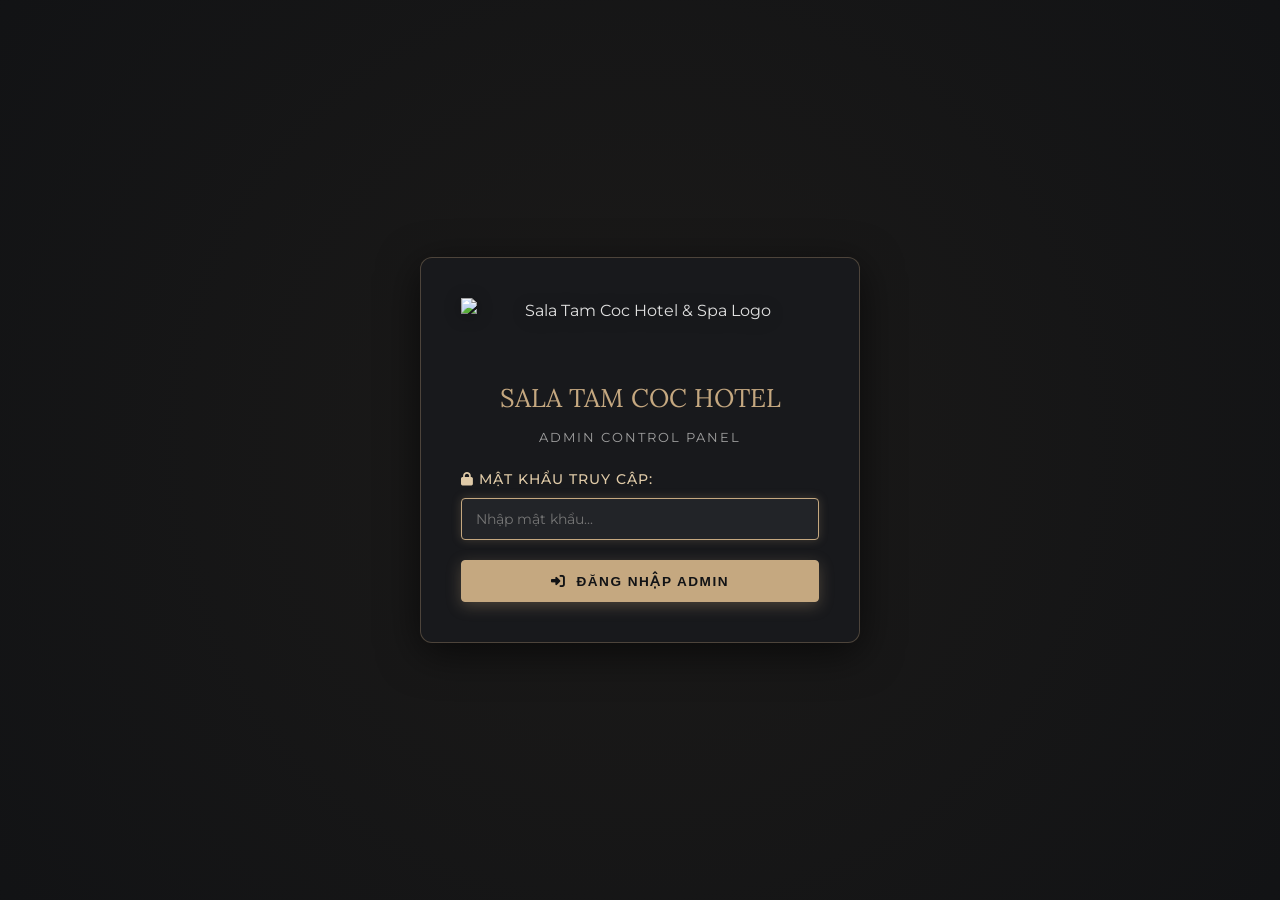
==== commit 21476846: "Toi uu hoa dung luong: Chuyen toan bo kho anh sang Cloudinary CDN va giam 99% kich thuoc repo" ====
--- a/admin.html
+++ b/admin.html
@@ -15,6 +15,9 @@
   <link rel="apple-touch-icon" sizes="180x180" href="apple-touch-icon.png">
   <link rel="icon" href="favicon.svg" type="image/svg+xml">
   
+  <!-- Font Awesome 6 -->
+  <link rel="stylesheet" href="https://cdnjs.cloudflare.com/ajax/libs/font-awesome/6.4.0/css/all.min.css">
+  
   <meta http-equiv="Cache-Control" content="no-cache, no-store, must-revalidate">
   <meta http-equiv="Pragma" content="no-cache">
   <meta http-equiv="Expires" content="0">
@@ -218,10 +221,321 @@
       font-size: 0.88rem;
       margin-bottom: 25px;
     }
+    /* ANALYTICS & LEADS DASHBOARD STYLES */
+    .leads-pending-badge {
+      background: #ef5350;
+      color: #fff;
+      font-size: 0.72rem;
+      padding: 2px 7px;
+      border-radius: 12px;
+      margin-left: 6px;
+      font-weight: 700;
+      display: inline-block;
+      vertical-align: middle;
+      line-height: 1.2;
+    }
+    .leads-pending-badge.empty {
+      display: none;
+    }
+    .analytics-kpi-grid {
+      display: grid;
+      grid-template-columns: repeat(auto-fit, minmax(220px, 1fr));
+      gap: 18px;
+      margin-bottom: 25px;
+    }
+    .kpi-card {
+      background: linear-gradient(135deg, #1d1f24 0%, #151619 100%);
+      border: 1px solid rgba(197, 168, 128, 0.25);
+      border-radius: 10px;
+      padding: 20px 22px;
+      position: relative;
+      overflow: hidden;
+      box-shadow: 0 4px 16px rgba(0,0,0,0.35);
+      transition: transform 0.25s ease, border-color 0.25s ease;
+    }
+    .kpi-card:hover {
+      transform: translateY(-3px);
+      border-color: var(--primary-gold);
+    }
+    .kpi-icon {
+      position: absolute;
+      right: 18px;
+      top: 18px;
+      font-size: 2.2rem;
+      color: rgba(197, 168, 128, 0.15);
+    }
+    .kpi-title {
+      font-size: 0.85rem;
+      color: #a0a0a0;
+      text-transform: uppercase;
+      letter-spacing: 0.8px;
+      margin-bottom: 8px;
+      font-weight: 600;
+    }
+    .kpi-value {
+      font-size: 1.9rem;
+      font-weight: 700;
+      color: #ffffff;
+      margin-bottom: 6px;
+      font-family: var(--font-serif);
+    }
+    .kpi-sub {
+      font-size: 0.8rem;
+      color: #81c784;
+      display: flex;
+      align-items: center;
+      gap: 5px;
+    }
+    .analytics-row-grid {
+      display: grid;
+      grid-template-columns: 1.15fr 0.85fr;
+      gap: 22px;
+      margin-bottom: 25px;
+    }
+    @media (max-width: 992px) {
+      .analytics-row-grid {
+        grid-template-columns: 1fr;
+      }
+    }
+    .trend-chart-box {
+      height: 220px;
+      display: flex;
+      align-items: flex-end;
+      gap: 14px;
+      padding: 20px 10px 10px 10px;
+      border-bottom: 1px solid rgba(255,255,255,0.1);
+    }
+    .chart-col {
+      flex: 1;
+      display: flex;
+      flex-direction: column;
+      align-items: center;
+      height: 100%;
+      justify-content: flex-end;
+    }
+    .bar-container {
+      width: 100%;
+      max-width: 42px;
+      background: rgba(255,255,255,0.05);
+      border-radius: 6px 6px 0 0;
+      display: flex;
+      align-items: flex-end;
+      height: 155px;
+      position: relative;
+    }
+    .bar-fill {
+      width: 100%;
+      background: linear-gradient(180deg, #d4af37 0%, #a88b60 100%);
+      border-radius: 6px 6px 0 0;
+      transition: height 0.6s cubic-bezier(0.16, 1, 0.3, 1);
+      position: relative;
+      cursor: pointer;
+    }
+    .bar-fill:hover {
+      background: linear-gradient(180deg, #f3e5ab 0%, #d4af37 100%);
+      box-shadow: 0 0 14px rgba(212,175,55,0.5);
+    }
+    .bar-tooltip {
+      position: absolute;
+      bottom: calc(100% + 6px);
+      left: 50%;
+      transform: translateX(-50%);
+      background: #111;
+      border: 1px solid var(--primary-gold);
+      color: #fff;
+      font-size: 0.72rem;
+      padding: 4px 8px;
+      border-radius: 4px;
+      white-space: nowrap;
+      pointer-events: none;
+      opacity: 0;
+      transition: opacity 0.2s;
+      z-index: 10;
+      box-shadow: 0 4px 12px rgba(0,0,0,0.5);
+    }
+    .chart-col:hover .bar-tooltip {
+      opacity: 1;
+    }
+    .bar-label {
+      margin-top: 8px;
+      font-size: 0.78rem;
+      color: #b0b0b0;
+      text-align: center;
+      font-weight: 500;
+    }
+    .bar-date {
+      font-size: 0.68rem;
+      color: #666;
+    }
+    .url-list-wrap {
+      display: flex;
+      flex-direction: column;
+      gap: 12px;
+      max-height: 420px;
+      overflow-y: auto;
+      padding-right: 6px;
+    }
+    .url-item {
+      background: #202227;
+      border-radius: 8px;
+      padding: 12px 14px;
+      border: 1px solid rgba(255,255,255,0.06);
+      transition: all 0.2s ease;
+    }
+    .url-item:hover {
+      border-color: rgba(197, 168, 128, 0.4);
+      background: #25282e;
+    }
+    .url-header {
+      display: flex;
+      justify-content: space-between;
+      align-items: center;
+      margin-bottom: 6px;
+      gap: 10px;
+    }
+    .url-rank-badge {
+      display: inline-flex;
+      align-items: center;
+      justify-content: center;
+      min-width: 24px;
+      height: 24px;
+      padding: 0 4px;
+      border-radius: 4px;
+      font-size: 0.75rem;
+      font-weight: 700;
+      background: #333;
+      color: #ddd;
+    }
+    .rank-1 { background: #ffd700; color: #111; }
+    .rank-2 { background: #c0c0c0; color: #111; }
+    .rank-3 { background: #cd7f32; color: #fff; }
+    .url-title-link {
+      font-size: 0.88rem;
+      color: #e0e0e0;
+      text-decoration: none;
+      font-weight: 500;
+      flex: 1;
+      white-space: nowrap;
+      overflow: hidden;
+      text-overflow: ellipsis;
+    }
+    .url-title-link:hover {
+      color: var(--primary-gold);
+      text-decoration: underline;
+    }
+    .url-count-tag {
+      font-size: 0.85rem;
+      font-weight: 700;
+      color: var(--primary-gold);
+      white-space: nowrap;
+    }
+    .url-bar-track {
+      height: 6px;
+      background: rgba(255,255,255,0.08);
+      border-radius: 3px;
+      overflow: hidden;
+      margin-top: 6px;
+    }
+    .url-bar-fill {
+      height: 100%;
+      background: linear-gradient(90deg, #a88b60, #d4af37);
+      border-radius: 3px;
+      transition: width 0.6s ease;
+    }
+    .leads-toolbar {
+      display: flex;
+      flex-wrap: wrap;
+      gap: 12px;
+      align-items: center;
+      justify-content: space-between;
+      margin-bottom: 18px;
+      background: #202227;
+      padding: 14px 18px;
+      border-radius: 8px;
+      border: 1px solid rgba(197, 168, 128, 0.2);
+    }
+    .leads-table-wrap {
+      width: 100%;
+      overflow-x: auto;
+    }
+    .leads-table {
+      width: 100%;
+      border-collapse: collapse;
+      font-size: 0.88rem;
+      text-align: left;
+    }
+    .leads-table th {
+      background: #22242a;
+      color: var(--primary-gold);
+      font-weight: 600;
+      padding: 12px 14px;
+      border-bottom: 1px solid rgba(197, 168, 128, 0.3);
+      white-space: nowrap;
+    }
+    .leads-table td {
+      padding: 14px;
+      border-bottom: 1px solid rgba(255, 255, 255, 0.07);
+      vertical-align: middle;
+      color: #e0e0e0;
+    }
+    .leads-table tbody tr:hover {
+      background: rgba(197, 168, 128, 0.05);
+    }
+    .status-select {
+      padding: 6px 12px;
+      border-radius: 20px;
+      font-size: 0.8rem;
+      font-weight: 600;
+      cursor: pointer;
+      outline: none;
+      border: 1px solid transparent;
+      appearance: auto;
+    }
+    .status-select.pending {
+      background: rgba(255, 179, 0, 0.2);
+      color: #ffb300;
+      border-color: rgba(255, 179, 0, 0.5);
+    }
+    .status-select.in_progress {
+      background: rgba(33, 150, 243, 0.2);
+      color: #64b5f6;
+      border-color: rgba(33, 150, 243, 0.5);
+    }
+    .status-select.confirmed {
+      background: rgba(76, 175, 80, 0.2);
+      color: #81c784;
+      border-color: rgba(76, 175, 80, 0.5);
+    }
+    .status-select.cancelled {
+      background: rgba(158, 158, 158, 0.2);
+      color: #9e9e9e;
+      border-color: rgba(158, 158, 158, 0.5);
+    }
+    .btn-zalo-lead {
+      background: #0068ff;
+      color: #ffffff !important;
+      border: none;
+      padding: 6px 12px;
+      border-radius: 6px;
+      font-size: 0.8rem;
+      font-weight: 600;
+      cursor: pointer;
+      display: inline-flex;
+      align-items: center;
+      gap: 6px;
+      text-decoration: none;
+      transition: all 0.2s ease;
+    }
+    .btn-zalo-lead:hover {
+      background: #0052cc;
+      transform: scale(1.03);
+    }
   </style>
-  
   <!-- Vercel Web Analytics -->
-  <script defer src="https://cdn.vercel-insights.com/v1/script.js"></script>
+  <script>
+    window.va = window.va || function () { (window.vaq = window.vaq || []).push(arguments); };
+  </script>
+  <script defer src="/_vercel/insights/script.js"></script>
 </head>
 <body>
 
@@ -229,7 +543,7 @@
   <div class="login-gate-wrap" id="loginGate">
     <div class="login-card">
       <div class="login-logo">
-        <img src="assets/images/logo.png" alt="Sala Tam Coc Hotel & Spa Logo" style="height: 65px; width: auto; margin: 0 auto 14px auto; display: block; filter: drop-shadow(0 2px 8px rgba(0,0,0,0.3));">
+        <img src="https://res.cloudinary.com/n7my6tye/image/upload/v1789287193/sala_tam_coc/assets/images/kmp3zpcjzhxiivpvlsrl.png" alt="Sala Tam Coc Hotel & Spa Logo" style="height: 65px; width: auto; margin: 0 auto 14px auto; display: block; filter: drop-shadow(0 2px 8px rgba(0,0,0,0.3));">
         <div class="login-title">SALA TAM COC HOTEL</div>
         <p style="font-size: 0.8rem; color: #a0a0a0; letter-spacing: 2px;">ADMIN CONTROL PANEL</p>
       </div>
@@ -252,7 +566,7 @@
     <header class="admin-header">
       <div class="container">
         <a href="index.html" class="logo-brand" style="margin-right: 0;">
-          <img src="assets/images/logo.png" alt="Sala Tam Coc Hotel & Spa Logo" class="logo-emblem-img" style="height: 38px;">
+          <img src="https://res.cloudinary.com/n7my6tye/image/upload/v1789287193/sala_tam_coc/assets/images/kmp3zpcjzhxiivpvlsrl.png" alt="Sala Tam Coc Hotel & Spa Logo" class="logo-emblem-img" style="height: 38px;">
           <div class="logo-text-wrap">
             <span class="logo-title" style="font-size: 1.4rem;">SALA</span>
             <span class="logo-subtitle" style="font-size: 0.6rem;">ADMIN PANEL</span>
@@ -280,7 +594,12 @@
       <!-- TABS NAVIGATION -->
       <div class="admin-tabs-nav">
         <button class="admin-tab-btn active" data-tab="tab-rooms"><i class="fa-solid fa-bed"></i> Quản Lý Phòng & Giá</button>
+        <button class="admin-tab-btn" data-tab="tab-analytics" id="tabAnalyticsBtn">
+          <i class="fa-solid fa-chart-line"></i> Thống Kê & Yêu Cầu Tư Vấn
+          <span class="leads-pending-badge" id="leadsPendingBadge">0</span>
+        </button>
         <button class="admin-tab-btn" data-tab="tab-tours"><i class="fa-solid fa-route"></i> Tour & Bảng Giá Xe</button>
+        <button class="admin-tab-btn" data-tab="tab-articles"><i class="fa-solid fa-newspaper"></i> Quản Lý Khám Phá (SEO)</button>
         <button class="admin-tab-btn" data-tab="tab-info"><i class="fa-solid fa-hotel"></i> Thông Tin Khách Sạn & Hotline</button>
         <button class="admin-tab-btn" data-tab="tab-backup"><i class="fa-solid fa-database"></i> Sao Lưu & Phục Hồi</button>
       </div>
@@ -394,7 +713,7 @@
               </div>
               <div style="display: flex; gap: 10px; flex-wrap: wrap;">
                 <button type="button" class="btn btn-gold btn-sm" id="admin_btn_upload_photos" style="font-weight: 700;">
-                  <i class="fa-solid fa-cloud-arrow-up"></i> + Thêm Ảnh Từ Máy Tính
+                  <i class="fa-solid fa-cloud-arrow-up"></i> + Thêm Ảnh Lên Cloudinary CDN
                 </button>
                 <button type="button" class="btn btn-outline-gold btn-sm" id="admin_btn_add_url_photo">
                   <i class="fa-solid fa-link"></i> + Thêm Đường Dẫn URL
@@ -424,6 +743,163 @@
 
       </div>
 
+      <!-- ================= TAB: ANALYTICS & LEADS ================= -->
+      <div class="admin-tab-content" id="tab-analytics">
+        <div style="display: flex; justify-content: space-between; align-items: center; flex-wrap: wrap; gap: 15px; margin-bottom: 25px;">
+          <div>
+            <h3 style="margin-bottom: 6px; font-family: var(--font-serif); color: var(--primary-gold);">
+              <i class="fa-solid fa-chart-line"></i> Thống Kê Truy Cập & Quản Lý Yêu Cầu Tư Vấn Phòng
+            </h3>
+            <p style="font-size: 0.88rem; color: #a0a0a0; margin: 0;">
+              Theo dõi lưu lượng khách ghé thăm website thời gian thực, xếp hạng các URL hot nhất và xử lý danh sách khách hàng gửi yêu cầu tư vấn đặt phòng.
+            </p>
+          </div>
+          <div style="display: flex; gap: 10px; flex-wrap: wrap;">
+            <button type="button" class="btn btn-outline-white btn-sm" id="refreshAnalyticsBtn">
+              <i class="fa-solid fa-rotate-right"></i> Làm Mới Dữ Liệu
+            </button>
+            <button type="button" class="btn btn-outline-gold btn-sm" id="exportLeadsCsvBtn">
+              <i class="fa-solid fa-file-excel"></i> Xuất Excel/CSV
+            </button>
+            <button type="button" class="btn btn-gold btn-sm" id="openAddLeadModalBtn">
+              <i class="fa-solid fa-user-plus"></i> Nhập Yêu Cầu Mới
+            </button>
+          </div>
+        </div>
+
+        <!-- KPI STATS CARDS -->
+        <div class="analytics-kpi-grid">
+          <div class="kpi-card">
+            <i class="fa-solid fa-eye kpi-icon"></i>
+            <div class="kpi-title">Tổng Lượt Xem (Pageviews)</div>
+            <div class="kpi-value" id="kpiTotalViews">0</div>
+            <div class="kpi-sub"><i class="fa-solid fa-arrow-trend-up"></i> Toàn bộ lượt xem các trang</div>
+          </div>
+          <div class="kpi-card">
+            <i class="fa-solid fa-users kpi-icon"></i>
+            <div class="kpi-title">Khách Ghé Thăm (Visitors)</div>
+            <div class="kpi-value" id="kpiTotalVisitors">0</div>
+            <div class="kpi-sub"><i class="fa-solid fa-user-check"></i> Thiết bị / Khách duy nhất</div>
+          </div>
+          <div class="kpi-card">
+            <i class="fa-solid fa-calendar-day kpi-icon"></i>
+            <div class="kpi-title">Truy Cập Hôm Nay</div>
+            <div class="kpi-value" id="kpiTodayViews">0</div>
+            <div class="kpi-sub" id="kpiTodayVisitors"><i class="fa-solid fa-clock"></i> Đang ghi nhận trực tiếp</div>
+          </div>
+          <div class="kpi-card" style="border-color: rgba(255, 179, 0, 0.45); background: linear-gradient(135deg, rgba(255,179,0,0.09) 0%, #151619 100%);">
+            <i class="fa-solid fa-bell-concierge kpi-icon" style="color: rgba(255,179,0,0.25);"></i>
+            <div class="kpi-title" style="color: #ffb300;">Đơn Chờ Tư Vấn (Mới)</div>
+            <div class="kpi-value" id="kpiPendingLeads" style="color: #ffd54f;">0</div>
+            <div class="kpi-sub" style="color: #ffca28;"><i class="fa-solid fa-phone-volume"></i> Cần lễ tân gọi lại qua Zalo</div>
+          </div>
+        </div>
+
+        <!-- 2-COLUMNS: TRAFFIC TREND CHART & TOP URLS -->
+        <div class="analytics-row-grid">
+          <!-- TRAFFIC TREND CHART -->
+          <div class="admin-card" style="margin-bottom: 0;">
+            <div class="admin-card-title" style="display: flex; justify-content: space-between; align-items: center; flex-wrap: wrap; gap: 10px;">
+              <div style="display: flex; align-items: center; gap: 8px; flex-wrap: wrap;">
+                <span><i class="fa-solid fa-chart-column"></i> Xu Hướng Truy Cập</span>
+                <span id="chartSubTitle" style="font-size: 0.8rem; color: var(--primary-gold-light); font-weight: normal;">(Lượt xem theo ngày)</span>
+              </div>
+              <div style="display: flex; align-items: center; gap: 8px;">
+                <label for="chartTimeRangeSelect" style="font-size: 0.82rem; color: #a0a0a0; margin: 0; font-weight: normal; cursor: pointer;">
+                  <i class="fa-regular fa-calendar-days"></i> Phạm vi:
+                </label>
+                <select id="chartTimeRangeSelect" style="background: #1c1d21; color: var(--primary-gold-light); border: 1px solid rgba(197, 168, 128, 0.45); border-radius: 6px; padding: 5px 12px; font-size: 0.85rem; font-weight: 600; outline: none; cursor: pointer; transition: border-color 0.2s;">
+                  <option value="today">Hôm nay</option>
+                  <option value="7d" selected>7 ngày gần nhất</option>
+                  <option value="30d">30 ngày gần nhất</option>
+                  <option value="3m">3 tháng gần nhất</option>
+                  <option value="9m">9 tháng gần nhất</option>
+                </select>
+              </div>
+            </div>
+            <div class="trend-chart-box" id="trendChartContainer">
+              <!-- Rendered dynamically -->
+            </div>
+            <div style="display: flex; justify-content: space-between; align-items: center; margin-top: 15px; font-size: 0.82rem; color: #a0a0a0; padding: 0 5px; flex-wrap: wrap; gap: 8px;">
+              <span><i class="fa-solid fa-square" style="color: #d4af37;"></i> Cột biểu đồ: Số lượt xem (Pageviews)</span>
+              <span id="chartAverageInfo">Trung bình: ~0 lượt/ngày</span>
+            </div>
+          </div>
+
+          <!-- TOP URLS & PAGES -->
+          <div class="admin-card" style="margin-bottom: 0;">
+            <div class="admin-card-title">
+              <span><i class="fa-solid fa-fire"></i> Top URL & Bài Viết Được Xem Nhiều Nhất</span>
+              <span style="font-size: 0.8rem; color: var(--primary-gold-light); font-weight: normal;">(Xếp hạng trang)</span>
+            </div>
+            <div class="url-list-wrap" id="topUrlsContainer">
+              <!-- Rendered dynamically -->
+            </div>
+          </div>
+        </div>
+
+        <!-- SECTION: CONSULTATION LEADS MANAGEMENT -->
+        <div class="admin-card" style="margin-top: 25px;">
+          <div class="admin-card-title" style="border-bottom: none; margin-bottom: 15px; padding-bottom: 0;">
+            <div>
+              <i class="fa-solid fa-address-book"></i> Danh Sách Khách Hàng Gửi Yêu Cầu Tư Vấn Phòng
+              <span style="font-size: 0.85rem; color: #888; margin-left: 10px; font-weight: normal;" id="leadsCountText">(Hiển thị 0 yêu cầu)</span>
+            </div>
+          </div>
+
+          <!-- TOOLBAR: SEARCH & FILTERS -->
+          <div class="leads-toolbar">
+            <div style="display: flex; gap: 10px; flex-wrap: wrap; align-items: center; flex: 1;">
+              <div style="position: relative; min-width: 250px; flex: 1;">
+                <input type="text" id="leadSearchInput" class="form-control" placeholder="Tìm theo tên khách, SĐT Zalo, Mã YC..." style="padding-left: 36px;">
+                <i class="fa-solid fa-magnifying-glass" style="position: absolute; left: 13px; top: 50%; transform: translateY(-50%); color: #777;"></i>
+              </div>
+              <select id="leadStatusFilter" class="form-control" style="width: auto; min-width: 170px; cursor: pointer;">
+                <option value="all">Tất cả trạng thái</option>
+                <option value="pending">Chờ tư vấn (Mới)</option>
+                <option value="in_progress">Đang tư vấn</option>
+                <option value="confirmed">Đã chốt phòng</option>
+                <option value="cancelled">Đã hủy</option>
+              </select>
+              <select id="leadRoomFilter" class="form-control" style="width: auto; min-width: 180px; cursor: pointer;">
+                <option value="all">Tất cả hạng phòng</option>
+                <option value="superior-double">Superior Double City View</option>
+                <option value="superior-triple">Superior Triple City View</option>
+                <option value="deluxe-double">Deluxe Double Balcony</option>
+                <option value="deluxe-twin">Deluxe Twin Balcony</option>
+                <option value="luxury-double">Luxury Double with Balcony</option>
+                <option value="luxury-twin">Luxury Twin with Balcony</option>
+                <option value="deluxe-family">Deluxe Family Balcony</option>
+                <option value="family-connecting">Family Connecting room 1</option>
+                <option value="family-connecting-2">Family Connecting room 2</option>
+                <option value="general-inquiry">Liên Hệ Khác</option>
+              </select>
+            </div>
+          </div>
+
+          <!-- DATA TABLE -->
+          <div class="leads-table-wrap">
+            <table class="leads-table">
+              <thead>
+                <tr>
+                  <th>Mã YC & Thời Gian</th>
+                  <th>Khách Hàng</th>
+                  <th>Số Điện Thoại / Zalo</th>
+                  <th>Phòng Yêu Cầu</th>
+                  <th>Lịch Trình</th>
+                  <th>Ghi Chú Khách</th>
+                  <th>Trạng Thái</th>
+                  <th style="text-align: right;">Hành Động</th>
+                </tr>
+              </thead>
+              <tbody id="leadsTableBody">
+                <!-- Rendered dynamically -->
+              </tbody>
+            </table>
+          </div>
+        </div>
+      </div>
+
       <!-- ================= TAB 2: TOURS & TRANSFERS ================= -->
       <div class="admin-tab-content" id="tab-tours">
         <h3 style="margin-bottom: 20px; font-family: var(--font-serif); color: var(--primary-gold);"><i class="fa-solid fa-map-location-dot"></i> Quản Lý Tour Du Lịch 1 Ngày & Bảng Giá Xe</h3>
@@ -581,6 +1057,149 @@
         </div>
       </div>
 
+      <!-- ================= TAB: DISCOVER & SEO ARTICLES ================= -->
+      <div class="admin-tab-content" id="tab-articles">
+        <div style="display: flex; justify-content: space-between; align-items: center; flex-wrap: wrap; gap: 15px; margin-bottom: 25px;">
+          <div>
+            <h3 style="margin-bottom: 6px; font-family: var(--font-serif); color: var(--primary-gold);"><i class="fa-solid fa-newspaper"></i> Quản Lý Bài Viết Khám Phá Ninh Bình (SEO Content)</h3>
+            <p style="font-size: 0.88rem; color: #a0a0a0; margin: 0;">Soạn thảo và đăng bài viết chuẩn SEO, đồng bộ cả 3 ngôn ngữ (Việt, Anh, Pháp) và tự động đẩy lên website.</p>
+          </div>
+          <div style="display: flex; gap: 10px; flex-wrap: wrap;">
+            <button type="button" class="btn btn-gold btn-sm" id="adminAddNewArticleBtn"><i class="fa-solid fa-plus"></i> Viết Bài Mới</button>
+            <a href="discover.html" target="_blank" class="btn btn-outline-gold btn-sm"><i class="fa-solid fa-arrow-up-right-from-square"></i> Xem Trang Khám Phá</a>
+          </div>
+        </div>
+
+        <!-- CONTROL PANEL: CHỌN BÀI VIẾT & NGÔN NGỮ -->
+        <div class="admin-card" style="background: linear-gradient(135deg, #1c1e22 0%, #151619 100%); border: 1px solid rgba(197, 168, 128, 0.4); margin-bottom: 20px;">
+          <div class="admin-grid-2" style="align-items: center; gap: 20px;">
+            <!-- SELECT ARTICLE -->
+            <div class="form-group" style="margin-bottom: 0;">
+              <label style="font-size: 0.95rem; font-weight: 600; color: var(--primary-gold);"><i class="fa-solid fa-file-lines"></i> 1. Chọn Bài Viết Cần Sửa:</label>
+              <select id="adminArticleKeySelect" class="form-control" style="font-size: 1rem; font-weight: 600; color: var(--primary-gold); background: #24262c; border: 1px solid rgba(197, 168, 128, 0.5); padding: 12px 16px; cursor: pointer;">
+                <!-- Populated dynamically via JS -->
+              </select>
+            </div>
+
+            <!-- SELECT LANGUAGE -->
+            <div class="form-group" style="margin-bottom: 0;">
+              <label style="font-size: 0.95rem; font-weight: 600; color: var(--primary-gold);"><i class="fa-solid fa-language"></i> 2. Chọn Ngôn Ngữ Soạn Thảo (3 Ngôn Ngữ):</label>
+              <div class="admin-article-lang-tabs" style="display: flex; gap: 8px;">
+                <button type="button" class="admin-article-lang-btn active" data-lang="vi" style="flex: 1; padding: 11px 10px; background: var(--primary-gold); color: #111; border: 1px solid var(--primary-gold); border-radius: 6px; font-weight: 700; cursor: pointer; transition: all 0.3s ease;">🇻🇳 Tiếng Việt</button>
+                <button type="button" class="admin-article-lang-btn" data-lang="en" style="flex: 1; padding: 11px 10px; background: #24262c; color: #e0e0e0; border: 1px solid rgba(255,255,255,0.15); border-radius: 6px; font-weight: 600; cursor: pointer; transition: all 0.3s ease;">🇬🇧 English</button>
+                <button type="button" class="admin-article-lang-btn" data-lang="fr" style="flex: 1; padding: 11px 10px; background: #24262c; color: #e0e0e0; border: 1px solid rgba(255,255,255,0.15); border-radius: 6px; font-weight: 600; cursor: pointer; transition: all 0.3s ease;">🇫🇷 Français</button>
+              </div>
+            </div>
+          </div>
+        </div>
+
+        <!-- ARTICLE FORM -->
+        <div class="admin-card">
+          <div class="admin-card-title">
+            <span id="adminArticleFormTitle"><i class="fa-solid fa-pen-to-square"></i> Chi Tiết Bài Viết</span>
+            <span id="adminArticleActiveLangBadge" style="font-size: 0.8rem; background: rgba(197,168,128,0.2); color: var(--primary-gold); padding: 4px 10px; border-radius: 12px;">Đang soạn: Tiếng Việt</span>
+          </div>
+
+          <div class="admin-grid-2">
+            <div class="form-group">
+              <label><i class="fa-solid fa-key"></i> Mã Định Danh Bài Viết (Slug / ID):</label>
+              <input type="text" id="article_id" class="form-control" placeholder="vd: cam-nang-du-lich-tam-coc-2026">
+              <small style="color: #999; font-size: 0.78rem;">Dùng chữ thường không dấu, nối nhau bằng dấu gạch ngang.</small>
+            </div>
+            <div class="form-group">
+              <label><i class="fa-solid fa-tags"></i> Chuyên Mục / Danh Mục:</label>
+              <select id="article_category" class="form-control">
+                <option value="guide">Cẩm Nang Du Lịch (Travel Guide)</option>
+                <option value="attractions">Điểm Đến Hấp Dẫn (Destinations)</option>
+                <option value="food">Ẩm Thực Địa Phương (Cuisine)</option>
+                <option value="culture">Văn Hóa & Lịch Sử (Culture)</option>
+              </select>
+            </div>
+          </div>
+
+          <div class="admin-grid-3" style="display: grid; grid-template-columns: repeat(auto-fit, minmax(200px, 1fr)); gap: 15px;">
+            <div class="form-group">
+              <label><i class="fa-regular fa-calendar"></i> Ngày Đăng Bài (YYYY-MM-DD):</label>
+              <input type="text" id="article_date" class="form-control" placeholder="2026-09-11">
+            </div>
+            <div class="form-group">
+              <label><i class="fa-regular fa-clock"></i> Thời Gian Đọc (Số phút):</label>
+              <input type="text" id="article_read_time" class="form-control" placeholder="5">
+            </div>
+            <div class="form-group">
+              <label><i class="fa-solid fa-eye"></i> Trạng Thái Hiển Thị:</label>
+              <select id="article_status" class="form-control" style="font-weight: 600;">
+                <option value="visible">🟢 Hiển Thị Công Khai</option>
+                <option value="hidden">🟡 Tạm Ẩn Bài Viết</option>
+              </select>
+            </div>
+          </div>
+
+          <!-- COVER IMAGE -->
+          <div class="form-group">
+            <label><i class="fa-solid fa-image"></i> Đường Dẫn / URL Ảnh Bìa Đại Diện:</label>
+            <div style="display: flex; gap: 8px; flex-wrap: wrap;">
+              <input type="text" id="article_cover" class="form-control" style="flex: 1; min-width: 260px;" placeholder="Dán URL ảnh hoặc nhấn nút bên cạnh để tải ảnh lên Cloudinary...">
+              <button type="button" id="admin_btn_upload_article_cover" class="btn btn-outline-gold" style="white-space: nowrap; font-size: 0.85rem; padding: 7px 14px; font-weight: 600;">
+                <i class="fa-solid fa-cloud-arrow-up"></i> Tải Lên Cloudinary
+              </button>
+            </div>
+            <input type="file" id="admin_article_cover_file_input" accept="image/*" style="display: none;">
+            <div id="article_cover_preview_wrap" style="margin-top: 10px; display: none;">
+              <img id="article_cover_preview" src="" alt="Cover Preview" style="max-height: 160px; border-radius: 6px; border: 1px solid rgba(197,168,128,0.3); object-fit: cover;">
+            </div>
+          </div>
+
+          <!-- TITLE -->
+          <div class="form-group">
+            <label id="article_title_label"><i class="fa-solid fa-heading"></i> Tiêu Đề Bài Viết (Tiếng Việt):</label>
+            <input type="text" id="article_title" class="form-control" placeholder="Nhập tiêu đề bài viết cuốn hút...">
+          </div>
+
+          <!-- EXCERPT -->
+          <div class="form-group">
+            <label id="article_desc_label"><i class="fa-solid fa-align-left"></i> Tóm Tắt Ngắn / Đoạn Mở Đầu (Excerpt):</label>
+            <textarea id="article_desc" class="form-control" style="min-height: 80px;" placeholder="Đoạn mô tả ngắn hiển thị trên thẻ bài viết và meta description..."></textarea>
+          </div>
+
+          <!-- FULL CONTENT -->
+          <div class="form-group">
+            <label id="article_content_label"><i class="fa-solid fa-file-lines"></i> Nội Dung Bài Viết Chi Tiết (HTML Chuẩn SEO):</label>
+            <p style="font-size: 0.8rem; color: #a0a0a0; margin-bottom: 6px;">Hỗ trợ các thẻ HTML định dạng: <code>&lt;h3&gt;Tiêu đề mục&lt;/h3&gt;</code>, <code>&lt;p&gt;Đoạn văn&lt;/p&gt;</code>, <code>&lt;ul&gt;&lt;li&gt;Danh sách&lt;/li&gt;&lt;/ul&gt;</code>, <code>&lt;strong&gt;Chữ đậm&lt;/strong&gt;</code></p>
+            <textarea id="article_content" class="form-control" style="min-height: 250px; font-family: monospace; font-size: 0.9rem;" placeholder="<h3>1. Giới thiệu...</h3><p>Nội dung...</p>"></textarea>
+          </div>
+
+          <!-- BUTTONS -->
+          <div style="display: flex; gap: 12px; flex-wrap: wrap; margin-top: 25px; padding-top: 20px; border-top: 1px solid rgba(197,168,128,0.15);">
+            <button type="button" class="btn btn-gold" id="saveArticleBtn"><i class="fa-solid fa-check"></i> Cập Nhật Bài Viết Này</button>
+            <button type="button" class="btn btn-gold" id="adminSaveArticleAndPushGithubBtn" style="background: linear-gradient(135deg, #2e7d32, #1b5e20); color: #fff; border: 1px solid #4caf50;"><i class="fa-solid fa-cloud-arrow-up"></i> Lưu & Đẩy Lên GitHub</button>
+            <button type="button" class="btn btn-outline-white" id="deleteArticleBtn" style="color: #ff8a80; border-color: #ff8a80;"><i class="fa-solid fa-trash"></i> Xóa Bài Viết</button>
+          </div>
+        </div>
+
+        <!-- ARTICLES LIST OVERVIEW TABLE -->
+        <div class="admin-card">
+          <div class="admin-card-title"><i class="fa-solid fa-list-check"></i> Danh Sách Toàn Bộ Bài Viết Khám Phá</div>
+          <div style="overflow-x: auto;">
+            <table style="width: 100%; border-collapse: collapse; font-size: 0.88rem;">
+              <thead>
+                <tr style="border-bottom: 1px solid rgba(197,168,128,0.3); color: var(--primary-gold); text-align: left;">
+                  <th style="padding: 10px;">Ảnh</th>
+                  <th style="padding: 10px;">Tiêu Đề (VI / EN)</th>
+                  <th style="padding: 10px;">Chuyên Mục</th>
+                  <th style="padding: 10px; text-align: center;">Trạng Thái</th>
+                  <th style="padding: 10px;">Ngày Đăng</th>
+                  <th style="padding: 10px; text-align: center;">Thao Tác</th>
+                </tr>
+              </thead>
+              <tbody id="adminArticlesTableBody">
+                <!-- Populated via JS -->
+              </tbody>
+            </table>
+          </div>
+        </div>
+      </div>
+
       <!-- ================= TAB 3: HOTEL INFO ================= -->
       <div class="admin-tab-content" id="tab-info">
         <h3 style="margin-bottom: 20px; font-family: var(--font-serif); color: var(--primary-gold);"><i class="fa-solid fa-phone-volume"></i> Hotline Liên Hệ & Giới Thiệu Khách Sạn</h3>
@@ -668,6 +1287,77 @@
     </div>
   </div>
 
+  <!-- ================= MODAL NHẬP ĐƠN TƯ VẤN THỦ CÔNG ================= -->
+  <div class="modal-backdrop" id="manualLeadModal" style="display: none; position: fixed; inset: 0; background: rgba(0,0,0,0.75); z-index: 9999; align-items: center; justify-content: center;">
+    <div class="admin-card" style="width: 100%; max-width: 540px; background: #1a1c20; border: 1px solid var(--primary-gold); margin: 20px; box-shadow: 0 10px 40px rgba(0,0,0,0.8); max-height: 90vh; overflow-y: auto;">
+      <div class="admin-card-title" style="display: flex; justify-content: space-between; align-items: center;">
+        <span><i class="fa-solid fa-user-plus"></i> Thêm Yêu Cầu Tư Vấn Khách Hàng</span>
+        <button type="button" id="closeManualLeadModal" style="background: none; border: none; color: #fff; font-size: 1.5rem; cursor: pointer; line-height: 1;">&times;</button>
+      </div>
+      <form id="manualLeadForm">
+        <div class="form-group">
+          <label>Họ Tên Khách Hàng (*):</label>
+          <input type="text" id="manual_customer_name" class="form-control" placeholder="Ví dụ: Anh Nam" required>
+        </div>
+        <div class="form-group">
+          <label>Số Điện Thoại / Zalo (*):</label>
+          <input type="text" id="manual_customer_phone" class="form-control" placeholder="Ví dụ: 0912 345 678" required>
+        </div>
+        <div class="form-group">
+          <label>Email Khách (nếu có):</label>
+          <input type="email" id="manual_customer_email" class="form-control" placeholder="email@example.com">
+        </div>
+        <div class="form-group">
+          <label>Hạng Phòng Quan Tâm:</label>
+          <select id="manual_room_key" class="form-control">
+            <option value="superior-double">Superior Double City View – 28m²</option>
+            <option value="superior-triple">Superior Triple City View – 30m²</option>
+            <option value="deluxe-double">Deluxe Double Balcony – 28m²</option>
+            <option value="deluxe-twin">Deluxe Twin Balcony – 35m²</option>
+            <option value="luxury-double">Luxury Double with Balcony & Bath tub – 28m²</option>
+            <option value="luxury-twin">Luxury Twin with Balcony & Bath tub – 35m²</option>
+            <option value="deluxe-family">Deluxe Family Balcony – 35m²</option>
+            <option value="family-connecting">Family Connecting room 1 – 55m²</option>
+            <option value="family-connecting-2">Family Connecting room 2 – 60m²</option>
+          </select>
+        </div>
+        <div class="admin-grid-2">
+          <div class="form-group">
+            <label>Ngày Check-in:</label>
+            <input type="date" id="manual_checkin" class="form-control">
+          </div>
+          <div class="form-group">
+            <label>Ngày Check-out:</label>
+            <input type="date" id="manual_checkout" class="form-control">
+          </div>
+        </div>
+        <div class="admin-grid-2">
+          <div class="form-group">
+            <label>Số Khách:</label>
+            <input type="text" id="manual_guests" class="form-control" placeholder="Ví dụ: 2 người lớn, 1 trẻ em">
+          </div>
+          <div class="form-group">
+            <label>Trạng Thái Ban Đầu:</label>
+            <select id="manual_status" class="form-control">
+              <option value="pending">Chờ tư vấn (Mới)</option>
+              <option value="in_progress">Đang tư vấn</option>
+              <option value="confirmed">Đã chốt phòng</option>
+            </select>
+          </div>
+        </div>
+        <div class="form-group">
+          <label>Ghi Chú Nhu Cầu Của Khách:</label>
+          <textarea id="manual_note" class="form-control" placeholder="Khách gọi hotline hỏi phòng tầng cao, cần xe đón..."></textarea>
+        </div>
+        <div style="display: flex; justify-content: flex-end; gap: 10px; margin-top: 20px;">
+          <button type="button" class="btn btn-outline-white btn-sm" id="cancelManualLeadBtn">Hủy Bỏ</button>
+          <button type="submit" class="btn btn-gold btn-sm"><i class="fa-solid fa-floppy-disk"></i> Lưu Yêu Cầu</button>
+        </div>
+      </form>
+    </div>
+  </div>
+
+  <script src="assets/js/tracker.js"></script>
   <script>
     (function() {
       var ts = Date.now();
--- a/assets/css/style.css
+++ b/assets/css/style.css
@@ -1834,7 +1834,7 @@
 /* ==========================================================================
    FOOTER
    ========================================================================== */
-.footer-main {
+.footer-main, .footer {
   background-color: #0b0c0d;
   color: #9ea3a8;
   padding: 80px 0 30px;
@@ -1916,6 +1916,39 @@
 .footer-links a:hover {
   color: var(--primary-gold);
   padding-left: 5px;
+}
+
+.footer-contact-list {
+  list-style: none;
+  padding: 0;
+  margin: 0;
+}
+
+.footer-contact-list li {
+  display: flex;
+  align-items: flex-start;
+  gap: 12px;
+  margin-bottom: 14px;
+  font-size: 0.85rem;
+  color: #9ea3a8;
+  line-height: 1.55;
+}
+
+.footer-contact-list li i {
+  color: var(--primary-gold);
+  font-size: 0.92rem;
+  margin-top: 3px;
+  flex-shrink: 0;
+}
+
+.footer-contact-list a {
+  color: #9ea3a8;
+  text-decoration: none;
+  transition: var(--transition);
+}
+
+.footer-contact-list a:hover {
+  color: var(--primary-gold);
 }
 
 .newsletter-form {
@@ -3622,3 +3655,797 @@
   }
 }
 
+/* ==========================================================================
+   ONLINE TRAVEL NEWSPAPER PORTAL (SALA JOURNAL / KHÁM PHÁ)
+   ========================================================================== */
+.news-portal-wrap {
+  background: #ffffff;
+  color: #212529;
+  font-family: var(--font-sans);
+  min-height: 70vh;
+}
+
+/* 1. Sub-navigation Bar for News Categories */
+.news-subnav-bar {
+  background: #ffffff;
+  border-top: 1px solid #eaeaea;
+  border-bottom: 2px solid #e2e2e2;
+  position: sticky;
+  top: 76px;
+  z-index: 95;
+  box-shadow: 0 2px 10px rgba(0,0,0,0.04);
+  font-family: var(--font-sans);
+  margin-top: 18px;
+}
+
+.news-subnav-container {
+  max-width: 1200px;
+  margin: 0 auto;
+  padding: 0 15px;
+  display: flex;
+  align-items: center;
+  justify-content: center;
+  gap: 12px;
+  overflow-x: auto;
+  white-space: nowrap;
+  scrollbar-width: none;
+  -webkit-overflow-scrolling: touch;
+}
+
+.news-subnav-container::-webkit-scrollbar {
+  display: none;
+}
+
+.news-cat-item {
+  display: inline-flex;
+  align-items: center;
+  justify-content: center;
+  padding: 18px 20px 13px 20px;
+  font-family: var(--font-sans);
+  font-size: 0.84rem;
+  font-weight: 600;
+  text-transform: uppercase;
+  letter-spacing: 0.8px;
+  color: #333333;
+  text-decoration: none;
+  cursor: pointer;
+  position: relative;
+  transition: all 0.2s ease;
+  border: none;
+  background: transparent;
+  outline: none;
+  user-select: none;
+}
+
+.news-cat-item:hover {
+  color: #c92a2a;
+}
+
+.news-cat-item.active {
+  color: #c92a2a;
+  font-weight: 700;
+}
+
+.news-cat-item.active::after {
+  content: '';
+  position: absolute;
+  bottom: 0;
+  left: 14px;
+  right: 14px;
+  height: 3px;
+  background: #c92a2a;
+  border-radius: 2px 2px 0 0;
+}
+
+/* 2. Main Newspaper 2-Column Grid */
+.news-main-container {
+  max-width: 1200px;
+  margin: 0 auto;
+  padding: 30px 15px 60px 15px;
+}
+
+.news-grid-layout {
+  display: grid;
+  grid-template-columns: 1fr 340px;
+  gap: 35px;
+  align-items: start;
+}
+
+/* Section Headings */
+.news-sec-heading-wrap {
+  margin-bottom: 22px;
+  border-bottom: 1px solid #e9ecef;
+}
+
+.news-sec-heading {
+  display: inline-block;
+  font-family: var(--font-sans);
+  font-size: 1.15rem;
+  font-weight: 700;
+  color: #c92a2a;
+  text-transform: uppercase;
+  letter-spacing: 1px;
+  padding-bottom: 8px;
+  border-bottom: 3px solid #c92a2a;
+  margin-bottom: -1px;
+}
+
+/* Left Column: Horizontal News Article Rows */
+.news-feed-list {
+  display: flex;
+  flex-direction: column;
+}
+
+.news-row-item {
+  display: flex;
+  gap: 22px;
+  padding-bottom: 24px;
+  margin-bottom: 24px;
+  border-bottom: 1px solid #eaeaea;
+  cursor: pointer;
+  transition: opacity 0.2s ease;
+}
+
+.news-row-item:last-child {
+  border-bottom: none;
+}
+
+.news-thumb-wrap {
+  width: 270px;
+  height: 175px;
+  flex-shrink: 0;
+  border-radius: 4px;
+  overflow: hidden;
+  position: relative;
+  background: #f1f3f5;
+}
+
+.news-thumb-img {
+  width: 100%;
+  height: 100%;
+  object-fit: cover;
+  transition: transform 0.45s ease;
+}
+
+.news-row-item:hover .news-thumb-img {
+  transform: scale(1.06);
+}
+
+.news-info {
+  display: flex;
+  flex-direction: column;
+  flex-grow: 1;
+  justify-content: flex-start;
+}
+
+.news-title {
+  font-family: var(--font-serif);
+  font-size: 1.25rem;
+  font-weight: 700;
+  line-height: 1.38;
+  color: #1a1a1a;
+  margin-bottom: 8px;
+  transition: color 0.2s ease;
+  display: -webkit-box;
+  -webkit-line-clamp: 2;
+  -webkit-box-orient: vertical;
+  overflow: hidden;
+}
+
+.news-row-item:hover .news-title {
+  color: #c92a2a;
+}
+
+.news-excerpt {
+  font-family: var(--font-sans);
+  font-size: 0.92rem;
+  line-height: 1.62;
+  color: #4a4a4a;
+  margin-bottom: 12px;
+  display: -webkit-box;
+  -webkit-line-clamp: 3;
+  -webkit-box-orient: vertical;
+  overflow: hidden;
+}
+
+.news-meta {
+  font-size: 0.78rem;
+  color: #868e96;
+  display: flex;
+  align-items: center;
+  gap: 12px;
+  margin-top: auto;
+}
+
+.news-meta span {
+  display: flex;
+  align-items: center;
+  gap: 5px;
+}
+
+.news-badge-cat {
+  background: #f1f3f5;
+  color: #495057;
+  padding: 2px 8px;
+  border-radius: 3px;
+  font-size: 0.72rem;
+  font-weight: 700;
+  text-transform: uppercase;
+}
+
+/* Right Column: "🔥 ĐỌC NHIỀU" Ranking Sidebar */
+.news-sidebar {
+  border-left: 1px solid #eeeeee;
+  padding-left: 28px;
+}
+
+.ranking-list {
+  display: flex;
+  flex-direction: column;
+}
+
+.ranking-item {
+  display: flex;
+  align-items: flex-start;
+  gap: 16px;
+  padding: 16px 0;
+  border-bottom: 1px solid #f1f3f5;
+  cursor: pointer;
+  transition: all 0.2s ease;
+}
+
+.ranking-item:last-child {
+  border-bottom: none;
+}
+
+/* Large Hollow/Outlined Numbers 1, 2, 3, 4, 5 like the reference image */
+.rank-num {
+  font-size: 2.4rem;
+  font-weight: 900;
+  font-family: Impact, "Arial Black", sans-serif;
+  line-height: 1;
+  color: transparent;
+  -webkit-text-stroke: 1.8px #e65100;
+  min-width: 26px;
+  text-align: center;
+  flex-shrink: 0;
+  transform: translateY(2px);
+  user-select: none;
+}
+
+.ranking-item:nth-child(1) .rank-num { -webkit-text-stroke: 2.2px #d32f2f; }
+.ranking-item:nth-child(2) .rank-num { -webkit-text-stroke: 2.2px #e65100; }
+.ranking-item:nth-child(3) .rank-num { -webkit-text-stroke: 2.2px #f57c00; }
+.ranking-item:nth-child(4) .rank-num { -webkit-text-stroke: 2.2px #fb8c00; }
+.ranking-item:nth-child(5) .rank-num { -webkit-text-stroke: 2.2px #ffa726; }
+
+.rank-title {
+  font-family: var(--font-serif);
+  font-size: 0.98rem;
+  font-weight: 600;
+  line-height: 1.45;
+  color: #212529;
+  transition: color 0.2s ease;
+  display: -webkit-box;
+  -webkit-line-clamp: 3;
+  -webkit-box-orient: vertical;
+  overflow: hidden;
+}
+
+.ranking-item:hover .rank-title {
+  color: #c92a2a;
+}
+
+/* Sidebar Promotion Box */
+.news-sidebar-banner {
+  background: #f8f9fa;
+  border: 1px solid #e9ecef;
+  border-radius: 6px;
+  padding: 20px;
+  margin-top: 30px;
+  box-shadow: 0 2px 10px rgba(0,0,0,0.03);
+}
+
+.news-sidebar-banner h4 {
+  font-size: 1.05rem;
+  font-weight: 700;
+  color: #111;
+  margin-bottom: 8px;
+  display: flex;
+  align-items: center;
+  gap: 8px;
+}
+
+.news-sidebar-banner h4 i {
+  color: var(--primary-gold, #c5a880);
+}
+
+.news-sidebar-banner p {
+  font-size: 0.86rem;
+  color: #555;
+  line-height: 1.55;
+  margin-bottom: 14px;
+}
+
+.news-sidebar-weather {
+  background: #eef5fc;
+  border-left: 3px solid #1971c2;
+  padding: 14px 16px;
+  border-radius: 4px;
+  margin-top: 20px;
+}
+
+.news-sidebar-weather strong {
+  color: #1864ab;
+  font-size: 0.88rem;
+  display: block;
+  margin-bottom: 4px;
+}
+
+.news-sidebar-weather span {
+  font-size: 0.82rem;
+  color: #495057;
+}
+
+/* ==========================================================================
+   3. AUTHENTIC NEWSPAPER ARTICLE DETAIL VIEW (MATCHING USER SCREENSHOT)
+   ========================================================================== */
+.news-detail-view {
+  display: none;
+  background: #ffffff;
+  color: #212529;
+}
+
+.news-detail-container {
+  max-width: 1240px;
+  margin: 0 auto;
+  padding: 30px 15px 80px 15px;
+  display: grid;
+  grid-template-columns: 56px minmax(0, 1fr) 340px;
+  gap: 36px;
+  align-items: start;
+  position: relative;
+}
+
+/* A. Left Floating Toolbar */
+.news-left-toolbar-wrap {
+  position: sticky;
+  top: 100px;
+  display: flex;
+  flex-direction: column;
+  align-items: center;
+  z-index: 10;
+}
+
+.news-left-toolbar {
+  background: #ffffff;
+  border: 1px solid #e2e4e8;
+  border-radius: 30px;
+  padding: 10px 6px;
+  box-shadow: 0 4px 16px rgba(0, 0, 0, 0.06);
+  display: flex;
+  flex-direction: column;
+  align-items: center;
+  gap: 12px;
+}
+
+.tool-btn {
+  width: 38px;
+  height: 38px;
+  border-radius: 50%;
+  border: 1px solid #e9ecef;
+  background: #fdfdfd;
+  color: #495057;
+  display: flex;
+  align-items: center;
+  justify-content: center;
+  font-size: 0.92rem;
+  font-weight: 700;
+  cursor: pointer;
+  transition: all 0.2s ease;
+  text-decoration: none;
+  padding: 0;
+  outline: none;
+}
+
+.tool-btn:hover {
+  background: #c92a2a;
+  color: #ffffff;
+  border-color: #c92a2a;
+  transform: scale(1.08);
+}
+
+.tool-btn.btn-zalo {
+  font-weight: 800;
+  font-size: 0.72rem;
+  color: #0068ff;
+  border-color: #d0e1fd;
+}
+
+.tool-btn.btn-zalo:hover {
+  background: #0068ff;
+  color: #ffffff;
+  border-color: #0068ff;
+}
+
+.tool-btn.btn-fb {
+  color: #1877f2;
+  border-color: #d0e1fd;
+}
+
+.tool-btn.btn-fb:hover {
+  background: #1877f2;
+  color: #ffffff;
+  border-color: #1877f2;
+}
+
+.tool-font-indicator {
+  font-size: 0.78rem;
+  font-weight: 700;
+  color: #495057;
+  user-select: none;
+  letter-spacing: -0.5px;
+}
+
+/* B. Center Article Body */
+.news-article-main {
+  min-width: 0;
+}
+
+.news-article-breadcrumbs {
+  font-size: 0.86rem;
+  color: #c92a2a;
+  margin-bottom: 14px;
+  display: flex;
+  align-items: center;
+  gap: 8px;
+  flex-wrap: wrap;
+  font-weight: 600;
+}
+
+.news-article-breadcrumbs a {
+  color: #c92a2a;
+  text-decoration: none;
+  transition: opacity 0.2s;
+}
+
+.news-article-breadcrumbs a:hover {
+  text-decoration: underline;
+}
+
+.news-article-breadcrumbs .breadcrumb-sep {
+  color: #adb5bd;
+  font-weight: 400;
+}
+
+.news-follow-box {
+  background: #f8f9fa;
+  border: 1px solid #e9ecef;
+  border-radius: 4px;
+  padding: 7px 14px;
+  display: inline-flex;
+  align-items: center;
+  gap: 8px;
+  font-size: 0.82rem;
+  color: #495057;
+  margin-bottom: 18px;
+}
+
+.news-article-headline {
+  font-family: var(--font-serif);
+  font-size: clamp(1.85rem, 3.2vw, 2.5rem);
+  font-weight: 700;
+  line-height: 1.3;
+  color: #111111;
+  margin-bottom: 14px;
+}
+
+.news-article-author-line {
+  font-size: 0.88rem;
+  color: #6c757d;
+  padding-bottom: 14px;
+  border-bottom: 1px solid #f1f3f5;
+  margin-bottom: 22px;
+}
+
+.news-article-author-line strong {
+  color: #212529;
+  font-weight: 700;
+  margin-right: 8px;
+}
+
+.news-article-sapo {
+  font-family: var(--font-sans);
+  font-size: calc(var(--article-font-size, 1.05rem) * 1.1);
+  font-weight: 700;
+  line-height: 1.68;
+  color: #1a1a1a;
+  margin-bottom: 24px;
+  transition: font-size 0.2s ease;
+}
+
+.news-article-figure {
+  margin: 26px 0;
+  text-align: center;
+}
+
+.news-article-figure img {
+  width: 100%;
+  max-height: 520px;
+  object-fit: cover;
+  border-radius: 4px;
+}
+
+.news-article-caption {
+  font-size: 0.85rem;
+  color: #6c757d;
+  font-style: italic;
+  margin-top: 8px;
+  line-height: 1.45;
+  text-align: center;
+}
+
+.news-article-body {
+  font-size: var(--article-font-size, 1.05rem);
+  line-height: 1.85;
+  color: #2b2b2b;
+  font-family: var(--font-sans);
+  transition: font-size 0.2s ease;
+}
+
+.news-article-body p {
+  margin-bottom: 20px;
+  font-size: var(--article-font-size, 1.05rem);
+  color: #2b2b2b;
+  line-height: 1.85;
+  transition: font-size 0.2s ease;
+}
+
+.news-article-body h3 {
+  font-family: var(--font-serif);
+  font-size: calc(var(--article-font-size, 1.05rem) * 1.38);
+  font-weight: 700;
+  color: #111111;
+  margin-top: 32px;
+  margin-bottom: 14px;
+  transition: font-size 0.2s ease;
+}
+
+.news-article-body h4 {
+  font-family: var(--font-serif);
+  font-size: calc(var(--article-font-size, 1.05rem) * 1.18);
+  font-weight: 600;
+  color: #222222;
+  margin-top: 26px;
+  margin-bottom: 10px;
+  transition: font-size 0.2s ease;
+}
+
+.news-article-body ul, .news-article-body ol {
+  margin-bottom: 24px;
+  padding-left: 24px;
+}
+
+.news-article-body li {
+  margin-bottom: 10px;
+  line-height: 1.75;
+  font-size: var(--article-font-size, 1.05rem);
+  transition: font-size 0.2s ease;
+}
+
+.news-article-sign {
+  text-align: right;
+  font-weight: 700;
+  font-size: 1rem;
+  color: #111111;
+  margin-top: 30px;
+  padding-top: 15px;
+  border-top: 1px dashed #dee2e6;
+}
+
+.news-article-cta {
+  background: linear-gradient(135deg, #1c1e22 0%, #111215 100%);
+  color: #ffffff;
+  padding: 25px 30px;
+  border-radius: 8px;
+  margin-top: 40px;
+  border: 1px solid rgba(197, 168, 128, 0.3);
+  text-align: center;
+}
+
+.news-article-cta h4 {
+  font-family: var(--font-serif, "Playfair Display", serif);
+  font-size: 1.35rem;
+  color: var(--primary-gold, #c5a880);
+  margin-bottom: 8px;
+}
+
+.news-article-cta p {
+  font-size: 0.92rem;
+  color: #d0d0d0;
+  margin-bottom: 18px;
+}
+
+.news-article-cta .btn {
+  margin: 0 6px 8px 6px;
+}
+
+/* C. Right Column: "ĐỌC TIẾP" Sidebar */
+.news-next-sidebar {
+  border-left: 1px solid #f1f3f5;
+  padding-left: 28px;
+  position: sticky;
+  top: 100px;
+}
+
+.news-next-header {
+  font-family: var(--font-sans);
+  font-size: 1.15rem;
+  font-weight: 800;
+  color: #c92a2a;
+  text-transform: uppercase;
+  letter-spacing: 0.8px;
+  margin-bottom: 18px;
+  display: flex;
+  align-items: center;
+  gap: 8px;
+  border-bottom: 2px solid #c92a2a;
+  padding-bottom: 8px;
+}
+
+.news-next-list {
+  display: flex;
+  flex-direction: column;
+}
+
+.news-next-item {
+  display: flex;
+  gap: 14px;
+  align-items: flex-start;
+  padding: 14px 0;
+  border-bottom: 1px solid #f1f3f5;
+  cursor: pointer;
+  transition: all 0.2s ease;
+}
+
+.news-next-item:first-child {
+  padding-top: 0;
+}
+
+.news-next-item:last-child {
+  border-bottom: none;
+}
+
+.news-next-thumb {
+  width: 100px;
+  height: 68px;
+  border-radius: 4px;
+  object-fit: cover;
+  flex-shrink: 0;
+  background: #f1f3f5;
+  transition: transform 0.3s ease;
+}
+
+.news-next-item:hover .news-next-thumb {
+  transform: scale(1.05);
+}
+
+.news-next-title {
+  font-family: var(--font-sans);
+  font-size: 0.92rem;
+  font-weight: 600;
+  line-height: 1.45;
+  color: #212529;
+  display: -webkit-box;
+  -webkit-line-clamp: 3;
+  -webkit-box-orient: vertical;
+  overflow: hidden;
+  transition: color 0.2s ease;
+}
+
+.news-next-item:hover .news-next-title {
+  color: #c92a2a;
+}
+
+/* Responsive adjustments */
+@media (max-width: 992px) {
+  .news-grid-layout {
+    grid-template-columns: 1fr;
+    gap: 40px;
+  }
+  .news-sidebar {
+    border-left: none;
+    padding-left: 0;
+    border-top: 2px solid #e9ecef;
+    padding-top: 30px;
+  }
+  .news-detail-container {
+    grid-template-columns: 1fr;
+    gap: 30px;
+  }
+  .news-left-toolbar-wrap {
+    position: static;
+    flex-direction: row;
+    margin-bottom: 15px;
+  }
+  .news-left-toolbar {
+    flex-direction: row;
+    border-radius: 25px;
+    padding: 6px 14px;
+    gap: 10px;
+  }
+  .news-next-sidebar {
+    border-left: none;
+    padding-left: 0;
+    border-top: 2px solid #f1f3f5;
+    padding-top: 30px;
+    position: static;
+  }
+}
+
+@media (max-width: 768px) {
+  .news-subnav-container {
+    justify-content: flex-start;
+    gap: 4px;
+    padding: 0 10px;
+  }
+  .news-cat-item {
+    padding: 11px 12px;
+    font-size: 0.78rem;
+  }
+  .news-row-item {
+    flex-direction: column;
+    gap: 12px;
+  }
+  .news-thumb-wrap {
+    width: 100%;
+    height: 200px;
+  }
+  .news-title {
+    font-size: 1.15rem;
+  }
+  .news-reader-modal-card {
+    padding: 25px 18px !important;
+  }
+  .news-reader-title {
+    font-size: 1.5rem;
+  }
+  .news-reader-sapo {
+    font-size: 1.02rem;
+  }
+}
+
+/* Print stylesheet for clean newspaper printouts */
+@media print {
+  .topbar,
+  .header-main,
+  .news-subnav-bar,
+  .news-left-toolbar-wrap,
+  .news-next-sidebar,
+  .news-article-cta,
+  .news-article-breadcrumbs a#btnBackToFeed,
+  .news-follow-box,
+  .footer-main,
+  .floating-actions {
+    display: none !important;
+  }
+  .news-detail-view {
+    display: block !important;
+  }
+  .news-detail-container {
+    display: block !important;
+    max-width: 100% !important;
+    padding: 0 !important;
+  }
+  .news-article-main {
+    max-width: 100% !important;
+  }
+  body {
+    background: #ffffff !important;
+    color: #000000 !important;
+  }
+}
+
+
+
+
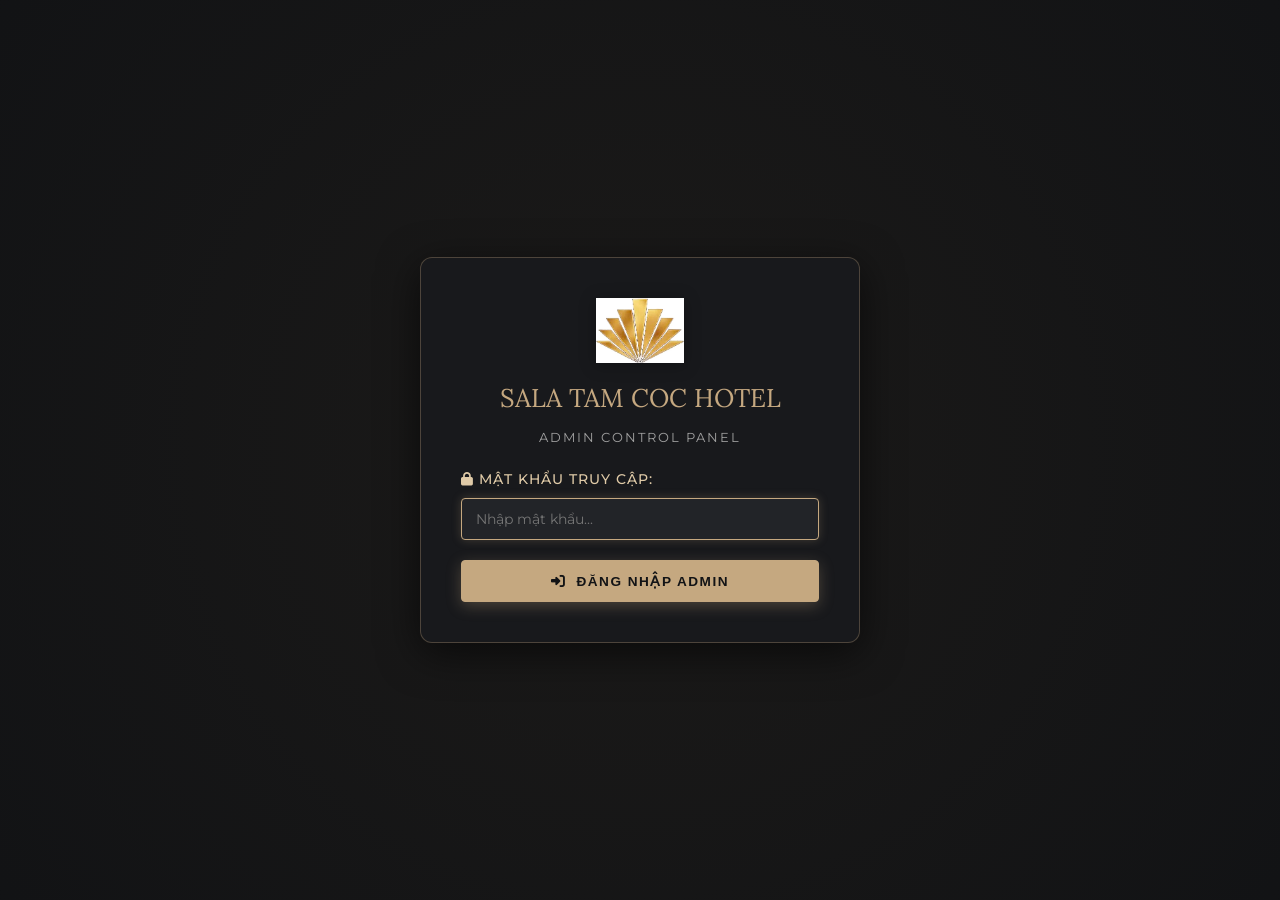
==== commit 9c775d71: "feat: migrate 110 images from Cloudinary to optimized local assets and update all references" ====
--- a/admin.html
+++ b/admin.html
@@ -221,6 +221,57 @@
       font-size: 0.88rem;
       margin-bottom: 25px;
     }
+    /* ARTICLE CONTENT LIVE PREVIEW STYLES */
+    .article-live-preview-box {
+      min-height: 320px;
+      background: #ffffff;
+      border: 1px solid rgba(197,168,128,0.4);
+      border-radius: 8px;
+      padding: 30px 35px;
+      color: #2d3748;
+      line-height: 1.85;
+      font-family: -apple-system, BlinkMacSystemFont, 'Segoe UI', Roboto, Helvetica, Arial, sans-serif;
+      box-shadow: 0 4px 20px rgba(0,0,0,0.15);
+    }
+    .article-live-preview-box h3 {
+      color: #1a202c;
+      font-size: 1.35rem;
+      margin: 28px 0 14px 0;
+      padding-bottom: 8px;
+      border-bottom: 2px solid #edf2f7;
+      font-weight: 700;
+    }
+    .article-live-preview-box h3:first-child {
+      margin-top: 0;
+    }
+    .article-live-preview-box p {
+      color: #4a5568;
+      font-size: 1rem;
+      margin-bottom: 16px;
+    }
+    .article-live-preview-box img {
+      max-width: 100%;
+      height: auto;
+      border-radius: 8px;
+    }
+    .article-live-preview-box figure {
+      margin: 24px 0;
+      text-align: center;
+    }
+    .article-live-preview-box figcaption {
+      font-size: 0.88rem;
+      color: #718096;
+      margin-top: 8px;
+      font-style: italic;
+    }
+    .article-live-preview-box ul, .article-live-preview-box ol {
+      margin-bottom: 16px;
+      padding-left: 24px;
+      color: #4a5568;
+    }
+    .article-live-preview-box li {
+      margin-bottom: 6px;
+    }
     /* ANALYTICS & LEADS DASHBOARD STYLES */
     .leads-pending-badge {
       background: #ef5350;
@@ -536,6 +587,8 @@
     window.va = window.va || function () { (window.vaq = window.vaq || []).push(arguments); };
   </script>
   <script defer src="/_vercel/insights/script.js"></script>
+  <!-- Vercel Web Analytics -->
+  <script defer src="https://cdn.vercel-insights.com/v1/script.js"></script>
 </head>
 <body>
 
@@ -543,7 +596,7 @@
   <div class="login-gate-wrap" id="loginGate">
     <div class="login-card">
       <div class="login-logo">
-        <img src="https://res.cloudinary.com/n7my6tye/image/upload/v1789287193/sala_tam_coc/assets/images/kmp3zpcjzhxiivpvlsrl.png" alt="Sala Tam Coc Hotel & Spa Logo" style="height: 65px; width: auto; margin: 0 auto 14px auto; display: block; filter: drop-shadow(0 2px 8px rgba(0,0,0,0.3));">
+        <img src="assets/images/hotel/assets_images_logo.webp" alt="Sala Tam Coc Hotel & Spa Logo" style="height: 65px; width: auto; margin: 0 auto 14px auto; display: block; filter: drop-shadow(0 2px 8px rgba(0,0,0,0.3));">
         <div class="login-title">SALA TAM COC HOTEL</div>
         <p style="font-size: 0.8rem; color: #a0a0a0; letter-spacing: 2px;">ADMIN CONTROL PANEL</p>
       </div>
@@ -566,7 +619,7 @@
     <header class="admin-header">
       <div class="container">
         <a href="index.html" class="logo-brand" style="margin-right: 0;">
-          <img src="https://res.cloudinary.com/n7my6tye/image/upload/v1789287193/sala_tam_coc/assets/images/kmp3zpcjzhxiivpvlsrl.png" alt="Sala Tam Coc Hotel & Spa Logo" class="logo-emblem-img" style="height: 38px;">
+          <img src="assets/images/hotel/assets_images_logo.webp" alt="Sala Tam Coc Hotel & Spa Logo" class="logo-emblem-img" style="height: 38px;">
           <div class="logo-text-wrap">
             <span class="logo-title" style="font-size: 1.4rem;">SALA</span>
             <span class="logo-subtitle" style="font-size: 0.6rem;">ADMIN PANEL</span>
@@ -1164,9 +1217,38 @@
 
           <!-- FULL CONTENT -->
           <div class="form-group">
-            <label id="article_content_label"><i class="fa-solid fa-file-lines"></i> Nội Dung Bài Viết Chi Tiết (HTML Chuẩn SEO):</label>
-            <p style="font-size: 0.8rem; color: #a0a0a0; margin-bottom: 6px;">Hỗ trợ các thẻ HTML định dạng: <code>&lt;h3&gt;Tiêu đề mục&lt;/h3&gt;</code>, <code>&lt;p&gt;Đoạn văn&lt;/p&gt;</code>, <code>&lt;ul&gt;&lt;li&gt;Danh sách&lt;/li&gt;&lt;/ul&gt;</code>, <code>&lt;strong&gt;Chữ đậm&lt;/strong&gt;</code></p>
-            <textarea id="article_content" class="form-control" style="min-height: 250px; font-family: monospace; font-size: 0.9rem;" placeholder="<h3>1. Giới thiệu...</h3><p>Nội dung...</p>"></textarea>
+            <div style="display: flex; justify-content: space-between; align-items: center; margin-bottom: 6px; flex-wrap: wrap; gap: 8px;">
+              <label id="article_content_label" style="margin-bottom: 0;"><i class="fa-solid fa-file-lines"></i> Nội Dung Bài Viết Chi Tiết (HTML Chuẩn SEO):</label>
+              <div style="display: flex; gap: 8px;">
+                <button type="button" id="btn_toggle_preview_content" class="btn btn-outline-gold btn-sm" style="font-size: 0.8rem; padding: 4px 12px; font-weight: 600;">
+                  <i class="fa-solid fa-eye"></i> <span id="preview_content_btn_text">Xem Trước Trực Quan</span>
+                </button>
+              </div>
+            </div>
+
+            <!-- SMART TOOLBAR FOR INSERTING MEDIA & FORMATTING AT CURSOR -->
+            <div class="content-toolbar" style="display: flex; gap: 6px; flex-wrap: wrap; margin-bottom: 8px; background: rgba(255,255,255,0.04); padding: 8px 10px; border-radius: 6px; border: 1px solid rgba(197,168,128,0.2); align-items: center;">
+              <span style="font-size: 0.8rem; color: var(--primary-gold); font-weight: 600; margin-right: 4px;"><i class="fa-solid fa-wand-magic-sparkles"></i> Chèn nhanh:</span>
+              <button type="button" id="btn_insert_content_image" class="btn btn-gold btn-sm" style="font-size: 0.8rem; padding: 5px 12px; font-weight: 700;">
+                <i class="fa-solid fa-cloud-arrow-up"></i> + Chèn Ảnh Tại Chỗ Đang Trỏ (Cloudinary)
+              </button>
+              <button type="button" id="btn_insert_h3" class="btn btn-outline-white btn-sm" style="font-size: 0.8rem; padding: 4px 8px;" title="Thêm tiêu đề mục con">
+                <strong>&lt;h3&gt;</strong> Tiêu đề mục
+              </button>
+              <button type="button" id="btn_insert_p" class="btn btn-outline-white btn-sm" style="font-size: 0.8rem; padding: 4px 8px;" title="Thêm đoạn văn bản">
+                <strong>&lt;p&gt;</strong> Đoạn văn
+              </button>
+              <button type="button" id="btn_insert_tip" class="btn btn-outline-white btn-sm" style="font-size: 0.8rem; padding: 4px 8px;" title="Thêm khung mẹo / lưu ý nổi bật">
+                💡 Khung Lưu ý
+              </button>
+            </div>
+            <input type="file" id="content_image_file_input" accept="image/*" style="display: none;">
+
+            <textarea id="article_content" class="form-control" style="min-height: 280px; font-family: 'Consolas', monospace; font-size: 0.9rem; line-height: 1.6;" placeholder="<h3>1. Giới thiệu...</h3><p>Nội dung...</p>"></textarea>
+            
+            <!-- LIVE PREVIEW BOX -->
+            <div id="article_content_live_preview" class="article-live-preview-box" style="display: none;">
+            </div>
           </div>
 
           <!-- BUTTONS -->
--- a/assets/css/style.css
+++ b/assets/css/style.css
@@ -52,7 +52,7 @@
 }
 
 html, body {
-  overflow-x: hidden !important;
+  overflow-x: clip !important;
   max-width: 100vw !important;
   width: 100% !important;
 }
@@ -1344,6 +1344,33 @@
   padding: 4px 10px;
   border-radius: var(--radius-sm);
   text-transform: uppercase;
+}
+
+.offer-price-tag {
+  position: absolute;
+  bottom: 15px;
+  right: 15px;
+  background-color: rgba(18, 19, 21, 0.85);
+  color: var(--primary-gold);
+  padding: 6px 14px;
+  border-radius: var(--radius-sm);
+  font-size: 0.85rem;
+  border-left: 3px solid var(--primary-gold);
+  backdrop-filter: blur(4px);
+  box-shadow: 0 4px 15px rgba(0, 0, 0, 0.4);
+  z-index: 2;
+  display: flex;
+  align-items: baseline;
+  gap: 4px;
+}
+
+.offer-price-tag span,
+.offer-price-tag .price-from,
+.offer-price-tag .price-val,
+.offer-price-tag .price-unit {
+  font-size: 1.1rem;
+  font-weight: 700;
+  color: var(--primary-gold);
 }
 
 .offer-content {
@@ -3493,6 +3520,35 @@
     line-height: 1.25 !important;
   }
 
+  .offers-grid {
+    grid-template-columns: 1fr !important;
+    gap: 24px !important;
+  }
+
+  .offer-card {
+    width: 100% !important;
+    max-width: 100% !important;
+  }
+
+  .offer-thumb-wrap {
+    height: 210px !important;
+  }
+
+  .offer-price-tag {
+    bottom: 12px !important;
+    right: 12px !important;
+    padding: 5px 12px !important;
+  }
+
+  .offer-price-tag span,
+  .offer-price-tag .price-from,
+  .offer-price-tag .price-val,
+  .offer-price-tag .price-unit {
+    font-size: 1rem !important;
+    font-weight: 700 !important;
+    color: var(--primary-gold) !important;
+  }
+
   .policies-grid {
     display: flex !important;
     flex-direction: column !important;
@@ -4003,14 +4059,15 @@
   display: grid;
   grid-template-columns: 56px minmax(0, 1fr) 340px;
   gap: 36px;
-  align-items: start;
+  align-items: stretch;
   position: relative;
 }
 
 /* A. Left Floating Toolbar */
 .news-left-toolbar-wrap {
   position: sticky;
-  top: 100px;
+  top: 145px;
+  align-self: start;
   display: flex;
   flex-direction: column;
   align-items: center;
@@ -4275,7 +4332,8 @@
   border-left: 1px solid #f1f3f5;
   padding-left: 28px;
   position: sticky;
-  top: 100px;
+  top: 145px;
+  align-self: start;
 }
 
 .news-next-header {
